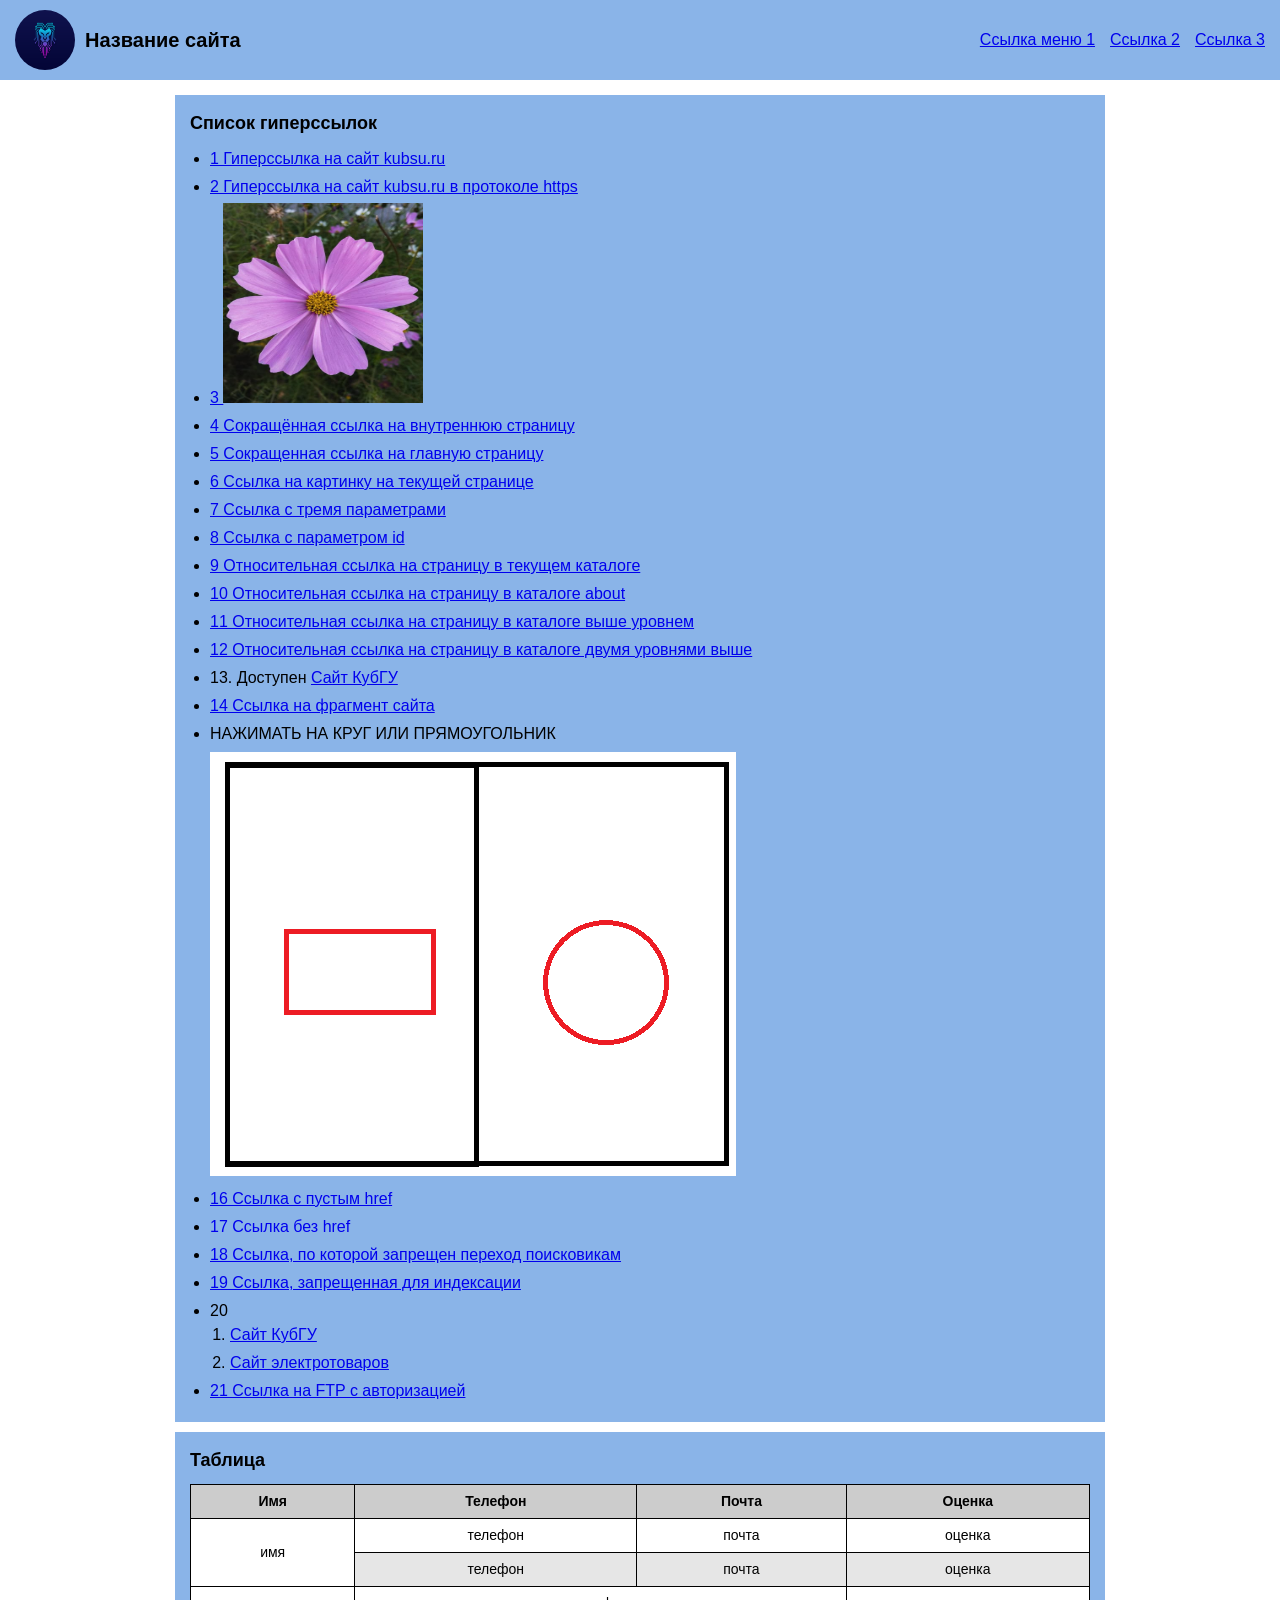
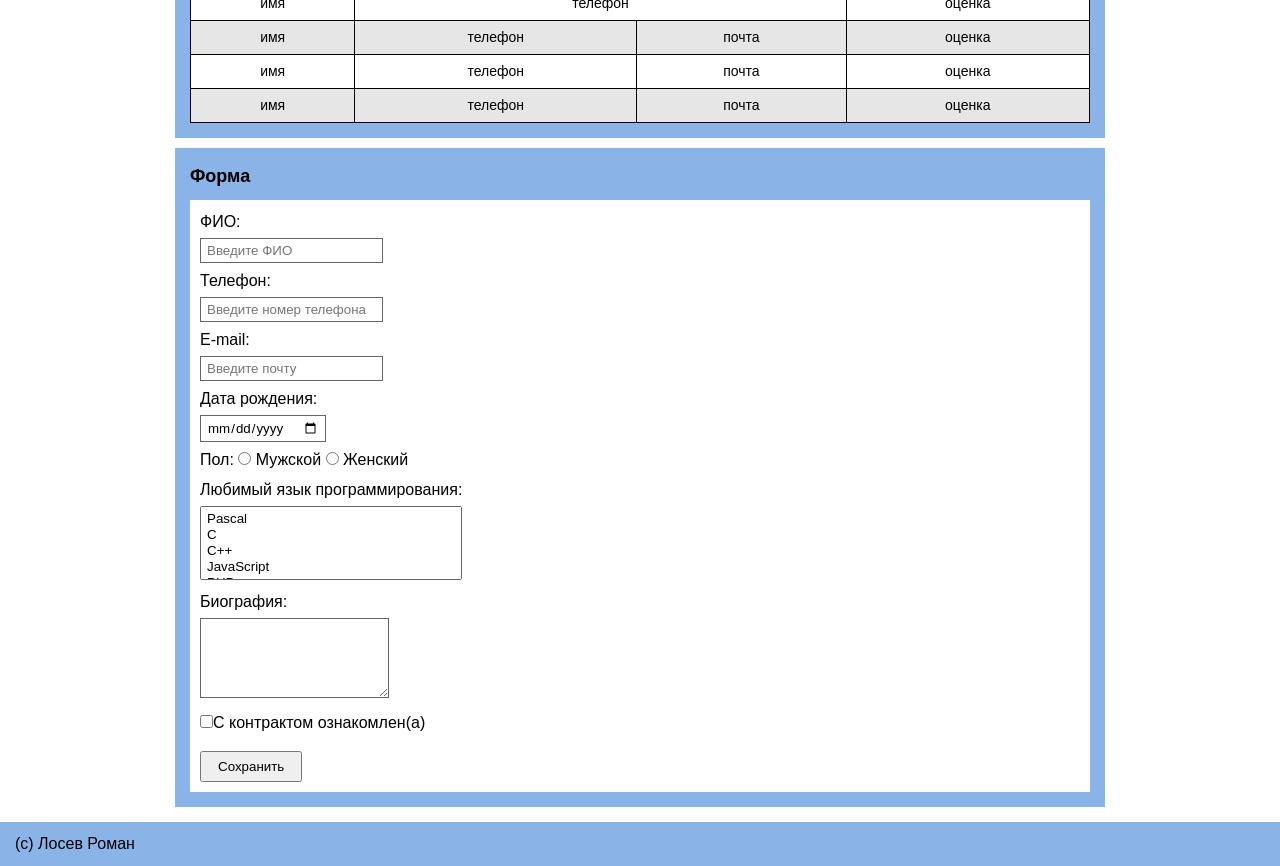
==== index.html @ 51f1a7d6 "Update index.html" ====
<!DOCTYPE html>
<html lang="ru">
<head>
  <meta charset="UTF-8">
  <meta name="viewport" content="width=device-width, initial-scale=1.0">
  <title>Задание 3</title>
  <link rel="stylesheet" href="style.css">
</head>
<body>

  <header id="main-header">
    <div class="header-inner">
      <div class="logo">
        <img src="image.png" alt="Логотип">
        <span class="site-name">Название сайта</span>
      </div>
      <nav id="main-nav">
        <ul>
          <li><a href="#links">Ссылка меню 1</a></li>
          <li><a href="#table">Ссылка 2</a></li>
          <li><a href="#form">Ссылка 3</a></li>
        </ul>
      </nav>
    </div>
  </header>

  <main id="content">

    <section id="links" class="section-block">
      <h2>Список гиперссылок</h2>
      <ul>
        <li><a href="http://kubsu.ru/">1 Гиперссылка на сайт kubsu.ru</a></li>
        <li><a href="https://www.kubsu.ru/">2 Гиперссылка на сайт kubsu.ru в протоколе https</a></li>
        <li id="whw"><a href="http://kubsu.ru">3 <img src="image.jpg" alt="цветок" width="200" height="200"></a></li>
        <li><a href="second.html">4 Сокращённая ссылка на внутреннюю страницу</a></li>
        <li><a href="index.html">5 Сокращенная ссылка на главную страницу</a></li>
        <li><a href="#whw">6 Ссылка на картинку на текущей странице</a></li>
        <li><a href="https://www.dns-shop.ru/catalog/personal/?category=17a8a01d16404e77&stock=now-today-tomorrow-later&price=15001-30000">7 Ссылка с тремя параметрами</a></li>
        <li><a href="https://vtour.kubsu.ru/map/map.html?area=00&id=modelMark">8 Ссылка с параметром id</a></li>
        <li><a href="./second.html">9 Относительная ссылка на страницу в текущем каталоге</a></li>
        <li><a href="about.html">10 Относительная ссылка на страницу в каталоге about</a></li>
        <li><a href="../index.html">11 Относительная ссылка на страницу в каталоге выше уровнем</a></li>
        <li><a href="../../index.html">12 Относительная ссылка на страницу в каталоге двумя уровнями выше</a></li>
        <li>13. Доступен <a href="https://kubsu.ru">Сайт КубГУ</a></li>
        <li><a href="https://vtour.kubsu.ru/map/map.html?area=00#id=modelMark">14 Ссылка на фрагмент сайта</a></li>
        <li>
          <p class="map-label">НАЖИМАТЬ НА КРУГ ИЛИ ПРЯМОУГОЛЬНИК</p>
          <div class="map-wrapper">
            <img src="map.png" alt="Карта" usemap="#map">
            <map name="map">
              <area shape="rect" coords="74,177,226,263" href="https://www.kubsu.ru/" alt="Прямоугольник">
              <area shape="circle" coords="397,230,60" href="./second.html" alt="Круг">
            </map>
          </div>
        </li>
        <li><a href="">16 Ссылка с пустым href</a></li>
        <li><a>17 Ссылка без href</a></li>
        <li><a href="https://kubsu.ru" rel="nofollow">18 Ссылка, по которой запрещен переход поисковикам</a></li>
        <li><a href="https://kubsu.ru" rel="noindex nofollow">19 Ссылка, запрещенная для индексации</a></li>
        <li>20
          <ol>
            <li><a href="https://www.kubsu.ru">Сайт КубГУ</a></li>
            <li><a href="https://dns-shop.ru">Сайт электротоваров</a></li>
          </ol>
        </li>
        <li><a href="ftp://login:password@server/file.pdf">21 Ссылка на FTP с авторизацией</a></li>
      </ul>
    </section>

    <section id="table" class="section-block">
      <h2>Таблица</h2>
      <table id="data-table">
        <thead>
          <tr><th>Имя</th><th>Телефон</th><th>Почта</th><th>Оценка</th></tr>
        </thead>
        <tbody>
          <tr><td rowspan="2">имя</td><td>телефон</td><td>почта</td><td>оценка</td></tr>
          <tr><td>телефон</td><td>почта</td><td>оценка</td></tr>
          <tr><td>имя</td><td colspan="2">телефон</td><td>оценка</td></tr>
          <tr><td>имя</td><td>телефон</td><td>почта</td><td>оценка</td></tr>
          <tr><td>имя</td><td>телефон</td><td>почта</td><td>оценка</td></tr>
          <tr><td>имя</td><td>телефон</td><td>почта</td><td>оценка</td></tr>
        </tbody>
      </table>
    </section>

    <section id="form" class="section-block">
      <h2>Форма</h2>
      <form action="/" method="POST">
        <label>ФИО:<br><input type="text" name="field-name" placeholder="Введите ФИО"></label><br>
        <label>Телефон:<br><input type="tel" name="field-tel" placeholder="Введите номер телефона"></label><br>
        <label>E-mail:<br><input type="email" name="field-email" placeholder="Введите почту"></label><br>
        <label>Дата рождения:<br><input type="date" name="field-date"></label><br>
        Пол:
        <label><input type="radio" name="field-gender" value="male"> Мужской</label>
        <label><input type="radio" name="field-gender" value="female"> Женский</label><br>
        <label>Любимый язык программирования:<br>
          <select name="field-proglang[]" multiple="multiple">
            <option value="pascal">Pascal</option>
            <option value="c">C</option>
            <option value="cpp">C++</option>
            <option value="javascript">JavaScript</option>
            <option value="php">PHP</option>
            <option value="python">Python</option>
            <option value="java">Java</option>
            <option value="haskel">Haskel</option>
            <option value="clojure">Clojure</option>
            <option value="prolog">Prolog</option>
            <option value="scala">Scala</option>
          </select>
        </label><br>
        <label>Биография:<br><textarea name="field-bio"></textarea></label><br>
        <label><input type="checkbox" name="field-contract" value="yes">С контрактом ознакомлен(а)</label><br>
        <input type="submit" value="Сохранить">
      </form>
    </section>

  </main>

  <footer id="main-footer">
    <p>(с) Лосев Роман</p>
  </footer>

</body>
</html>
---- style.css ----
﻿* {
  box-sizing: border-box;
  margin: 0;
  padding: 0;
}

body {
  font-family: Arial, sans-serif;
  background: #fff;
  color: #000;
  line-height: 1.5;
  min-height: 100vh;
  display: flex;
  flex-direction: column;
}

a {
  color: #0000ee;
}

a:hover {
  text-decoration: underline;
}

#main-header,
#main-footer {
  width: 100%;
  background: #8ab4e8;
  padding: 10px 15px;
}

.header-inner {
  display: flex;
  flex-direction: column;
  align-items: flex-start;
  gap: 10px;
}

.logo {
  display: flex;
  align-items: center;
  gap: 10px;
}

.logo img {
  display: block;
  width: 60px;
  height: 60px;
  border-radius: 50%;
}

.site-name {
  font-size: 20px;
  font-weight: bold;
}

#main-nav {
  width: 100%;
}

#main-nav ul {
  list-style: none;
  display: flex;
  flex-direction: column;
  gap: 4px;
}

#main-nav a {
  display: block;
  padding: 2px 0;
}

#content {
  flex: 1 0 auto;
  width: 100%;
  display: flex;
  flex-direction: column;
  gap: 10px;
  padding: 10px;
}

.section-block {
  background: #8ab4e8;
  padding: 15px;
  width: 100%;
}

.section-block h2 {
  margin-bottom: 10px;
  font-size: 18px;
}

.section-block ul,
.section-block ol {
  margin-left: 20px;
}

.section-block li {
  margin-bottom: 4px;
}

.section-block > ul > li > img {
  vertical-align: middle;
}

.map-label {
  margin-bottom: 6px;
}

.map-wrapper img {
  max-width: 100%;
  height: auto;
}

#table { order: 1; }
#links { order: 2; }
#form  { order: 3; }

#data-table {
  width: 100%;
  border-collapse: collapse;
  background: #fff;
}

#data-table th,
#data-table td {
  border: 1px solid #000;
  padding: 6px 8px;
  text-align: center;
  font-size: 14px;
}

#data-table thead th {
  background: #ccc;
}

#data-table tbody tr:nth-child(odd) {
  background: #fff;
}

#data-table tbody tr:nth-child(even) {
  background: #e6e6e6;
}

#form form {
  background: #fff;
  padding: 10px;
}

#form label {
  display: inline-block;
  margin-bottom: 6px;
}

#form input[type="text"],
#form input[type="tel"],
#form input[type="email"],
#form input[type="date"],
#form select,
#form textarea {
  width: 100%;
  max-width: 400px;
  padding: 4px 6px;
  margin-top: 4px;
  border: 1px solid #666;
  font-family: inherit;
}

#form textarea {
  min-height: 80px;
}

#form input[type="submit"] {
  margin-top: 10px;
  padding: 6px 16px;
  cursor: pointer;
}

@media screen and (min-width: 800px) {
  .header-inner {
    flex-direction: row;
    align-items: center;
    justify-content: space-between;
  }

  #main-nav {
    width: auto;
  }

  #main-nav ul {
    flex-direction: row;
    gap: 15px;
  }

  #content {
    max-width: 960px;
    margin: 0 auto;
    padding: 15px;
  }

  #links { order: 1; }
  #table { order: 2; }
  #form  { order: 3; }
}
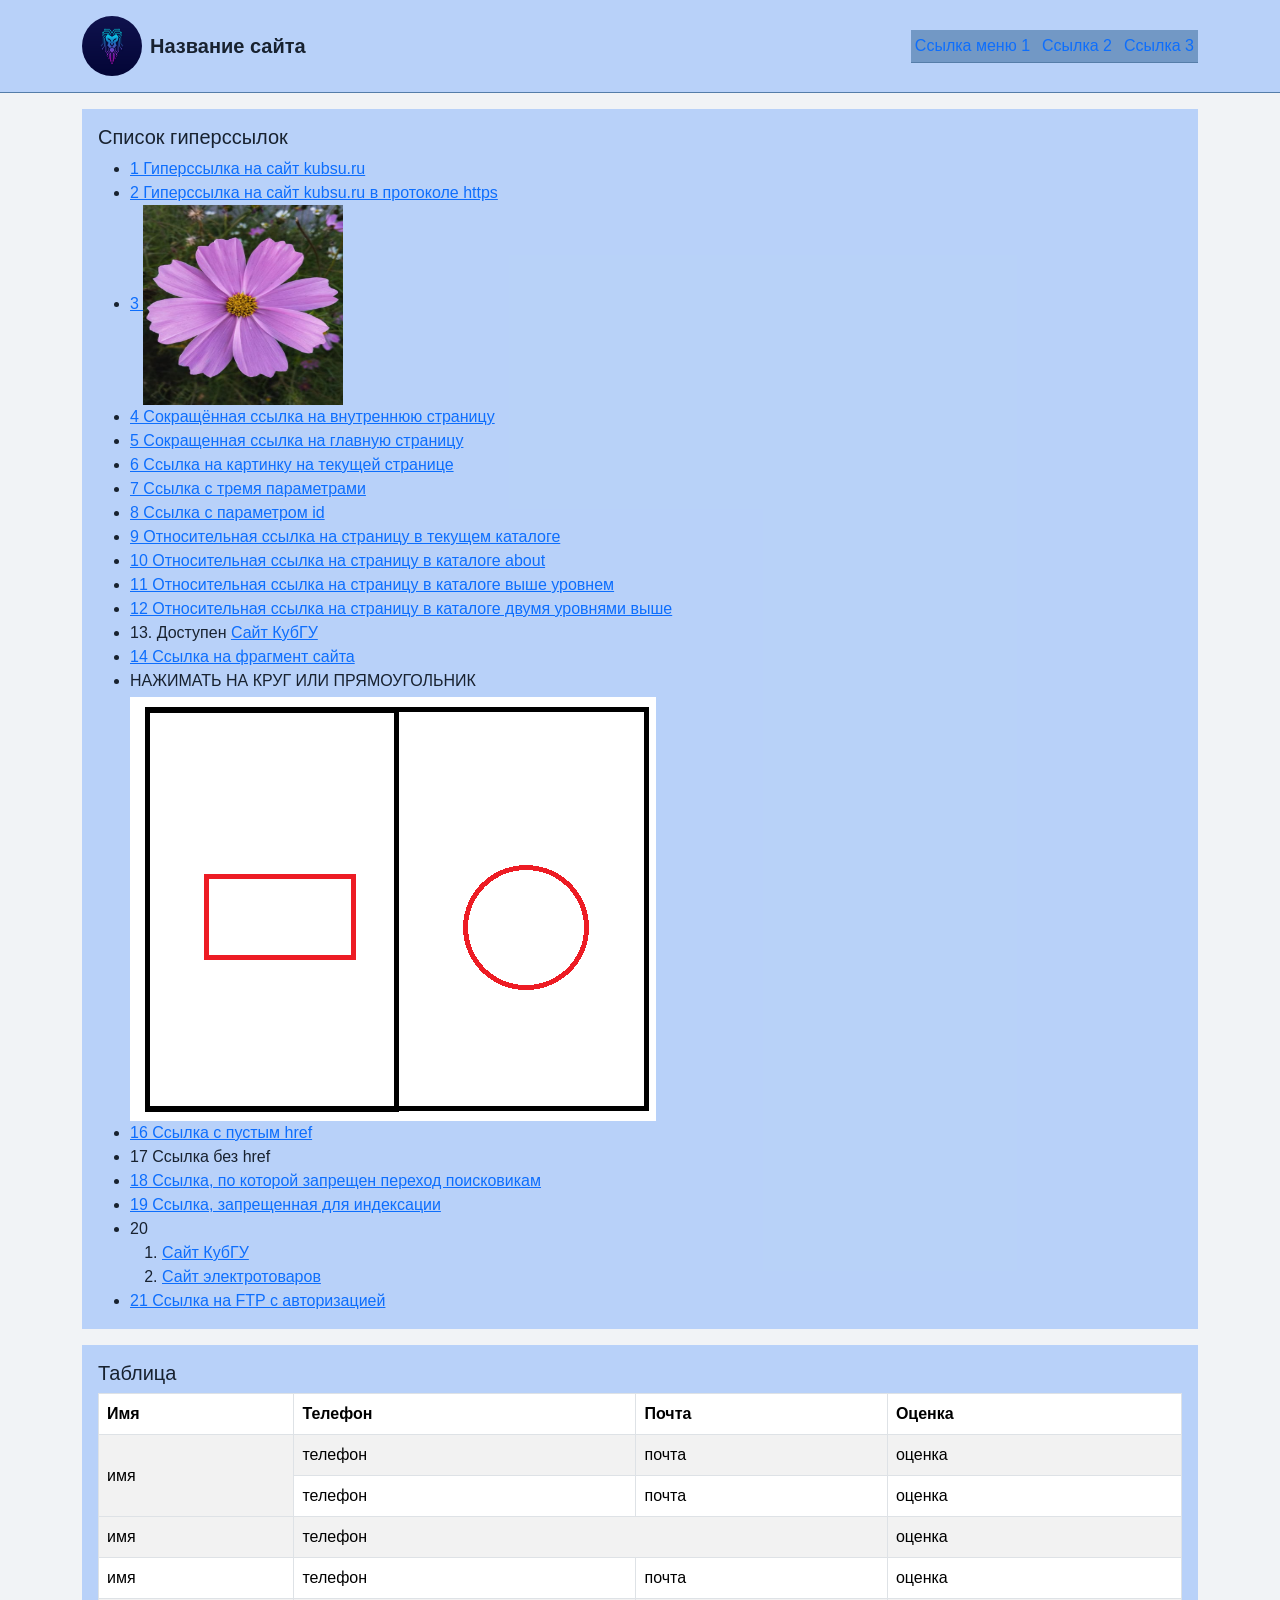
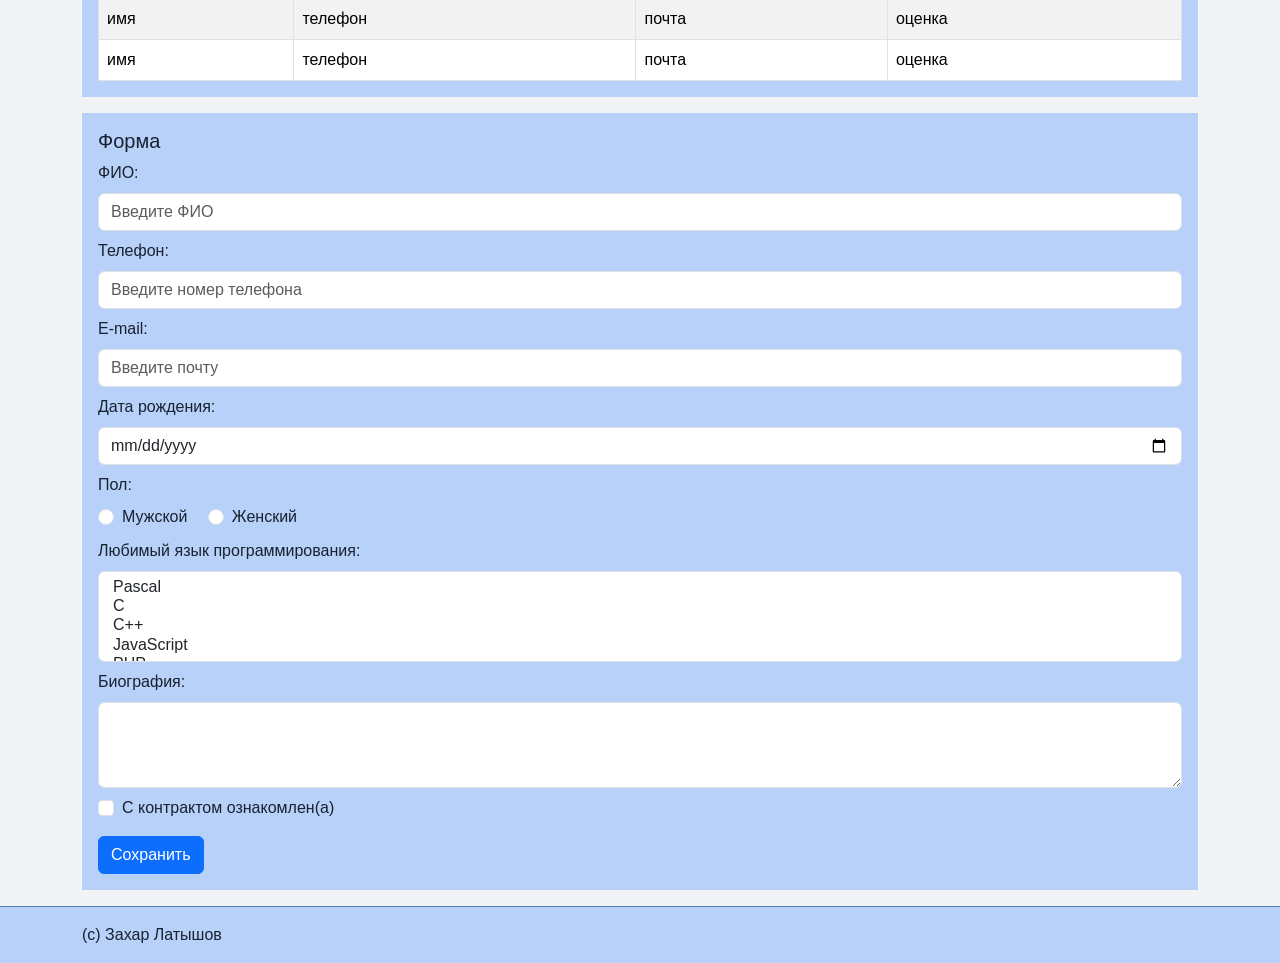
==== commit 36bb8881: "Update index.html" ====
--- a/index.html
+++ b/index.html
@@ -1,125 +1,170 @@
-<!DOCTYPE html>
+﻿<!DOCTYPE html>
 <html lang="ru">
 <head>
   <meta charset="UTF-8">
   <meta name="viewport" content="width=device-width, initial-scale=1.0">
-  <title>Задание 3</title>
+  <title>Задание 4 — Bootstrap</title>
+  <link href="https://cdn.jsdelivr.net/npm/bootstrap@5.3.3/dist/css/bootstrap.min.css" rel="stylesheet">
   <link rel="stylesheet" href="style.css">
 </head>
 <body>
 
-  <header id="main-header">
-    <div class="header-inner">
-      <div class="logo">
-        <img src="image.png" alt="Логотип">
-        <span class="site-name">Название сайта</span>
+  <header class="bg-primary bg-opacity-25 py-3 mb-3">
+    <div class="container">
+      <div class="d-flex flex-column flex-md-row align-items-md-center justify-content-md-between gap-2">
+        <div class="d-flex align-items-center gap-2">
+          <img src="image.png" alt="Логотип" class="rounded-circle" width="60" height="60">
+          <span class="fs-5 fw-bold">Название сайта</span>
+        </div>
+        <nav>
+          <ul class="nav flex-column flex-md-row gap-1">
+            <li class="nav-item"><a class="nav-link p-1" href="#links">Ссылка меню 1</a></li>
+            <li class="nav-item"><a class="nav-link p-1" href="#table">Ссылка 2</a></li>
+            <li class="nav-item"><a class="nav-link p-1" href="#form">Ссылка 3</a></li>
+          </ul>
+        </nav>
       </div>
-      <nav id="main-nav">
-        <ul>
-          <li><a href="#links">Ссылка меню 1</a></li>
-          <li><a href="#table">Ссылка 2</a></li>
-          <li><a href="#form">Ссылка 3</a></li>
-        </ul>
-      </nav>
     </div>
   </header>
 
-  <main id="content">
+  <main class="container">
+    <div class="row g-3">
 
-    <section id="links" class="section-block">
-      <h2>Список гиперссылок</h2>
-      <ul>
-        <li><a href="http://kubsu.ru/">1 Гиперссылка на сайт kubsu.ru</a></li>
-        <li><a href="https://www.kubsu.ru/">2 Гиперссылка на сайт kubsu.ru в протоколе https</a></li>
-        <li id="whw"><a href="http://kubsu.ru">3 <img src="image.jpg" alt="цветок" width="200" height="200"></a></li>
-        <li><a href="second.html">4 Сокращённая ссылка на внутреннюю страницу</a></li>
-        <li><a href="index.html">5 Сокращенная ссылка на главную страницу</a></li>
-        <li><a href="#whw">6 Ссылка на картинку на текущей странице</a></li>
-        <li><a href="https://www.dns-shop.ru/catalog/personal/?category=17a8a01d16404e77&stock=now-today-tomorrow-later&price=15001-30000">7 Ссылка с тремя параметрами</a></li>
-        <li><a href="https://vtour.kubsu.ru/map/map.html?area=00&id=modelMark">8 Ссылка с параметром id</a></li>
-        <li><a href="./second.html">9 Относительная ссылка на страницу в текущем каталоге</a></li>
-        <li><a href="about.html">10 Относительная ссылка на страницу в каталоге about</a></li>
-        <li><a href="../index.html">11 Относительная ссылка на страницу в каталоге выше уровнем</a></li>
-        <li><a href="../../index.html">12 Относительная ссылка на страницу в каталоге двумя уровнями выше</a></li>
-        <li>13. Доступен <a href="https://kubsu.ru">Сайт КубГУ</a></li>
-        <li><a href="https://vtour.kubsu.ru/map/map.html?area=00#id=modelMark">14 Ссылка на фрагмент сайта</a></li>
-        <li>
-          <p class="map-label">НАЖИМАТЬ НА КРУГ ИЛИ ПРЯМОУГОЛЬНИК</p>
-          <div class="map-wrapper">
-            <img src="map.png" alt="Карта" usemap="#map">
-            <map name="map">
-              <area shape="rect" coords="74,177,226,263" href="https://www.kubsu.ru/" alt="Прямоугольник">
-              <area shape="circle" coords="397,230,60" href="./second.html" alt="Круг">
-            </map>
+      <div class="col-12 order-2 order-md-1">
+        <section id="links" class="bg-primary bg-opacity-25 p-3">
+          <h2 class="fs-5 mb-2">Список гиперссылок</h2>
+          <ul class="mb-0">
+            <li><a href="http://kubsu.ru/">1 Гиперссылка на сайт kubsu.ru</a></li>
+            <li><a href="https://www.kubsu.ru/">2 Гиперссылка на сайт kubsu.ru в протоколе https</a></li>
+            <li id="whw"><a href="http://kubsu.ru">3 <img src="image.jpg" alt="цветок" width="200" height="200"></a></li>
+            <li><a href="second.html">4 Сокращённая ссылка на внутреннюю страницу</a></li>
+            <li><a href="index.html">5 Сокращенная ссылка на главную страницу</a></li>
+            <li><a href="#whw">6 Ссылка на картинку на текущей странице</a></li>
+            <li><a href="https://www.dns-shop.ru/catalog/personal/?category=17a8a01d16404e77&stock=now-today-tomorrow-later&price=15001-30000">7 Ссылка с тремя параметрами</a></li>
+            <li><a href="https://vtour.kubsu.ru/map/map.html?area=00&id=modelMark">8 Ссылка с параметром id</a></li>
+            <li><a href="./second.html">9 Относительная ссылка на страницу в текущем каталоге</a></li>
+            <li><a href="about.html">10 Относительная ссылка на страницу в каталоге about</a></li>
+            <li><a href="../index.html">11 Относительная ссылка на страницу в каталоге выше уровнем</a></li>
+            <li><a href="../../index.html">12 Относительная ссылка на страницу в каталоге двумя уровнями выше</a></li>
+            <li>13. Доступен <a href="https://kubsu.ru">Сайт КубГУ</a></li>
+            <li><a href="https://vtour.kubsu.ru/map/map.html?area=00#id=modelMark">14 Ссылка на фрагмент сайта</a></li>
+            <li>
+              <p class="mb-1">НАЖИМАТЬ НА КРУГ ИЛИ ПРЯМОУГОЛЬНИК</p>
+              <img src="map.png" alt="Карта" usemap="#map" class="img-fluid">
+              <map name="map">
+                <area shape="rect" coords="74,177,226,263" href="https://www.kubsu.ru/" alt="Прямоугольник">
+                <area shape="circle" coords="397,230,60" href="./second.html" alt="Круг">
+              </map>
+            </li>
+            <li><a href="">16 Ссылка с пустым href</a></li>
+            <li><a>17 Ссылка без href</a></li>
+            <li><a href="https://kubsu.ru" rel="nofollow">18 Ссылка, по которой запрещен переход поисковикам</a></li>
+            <li><a href="https://kubsu.ru" rel="noindex nofollow">19 Ссылка, запрещенная для индексации</a></li>
+            <li>20
+              <ol>
+                <li><a href="https://www.kubsu.ru">Сайт КубГУ</a></li>
+                <li><a href="https://dns-shop.ru">Сайт электротоваров</a></li>
+              </ol>
+            </li>
+            <li><a href="ftp://login:password@server/file.pdf">21 Ссылка на FTP с авторизацией</a></li>
+          </ul>
+        </section>
+      </div>
+
+      <div class="col-12 order-1 order-md-2">
+        <section id="table" class="bg-primary bg-opacity-25 p-3">
+          <h2 class="fs-5 mb-2">Таблица</h2>
+          <div class="table-responsive">
+            <table class="table table-bordered table-striped mb-0">
+              <thead>
+                <tr><th>Имя</th><th>Телефон</th><th>Почта</th><th>Оценка</th></tr>
+              </thead>
+              <tbody>
+                <tr><td rowspan="2">имя</td><td>телефон</td><td>почта</td><td>оценка</td></tr>
+                <tr><td>телефон</td><td>почта</td><td>оценка</td></tr>
+                <tr><td>имя</td><td colspan="2">телефон</td><td>оценка</td></tr>
+                <tr><td>имя</td><td>телефон</td><td>почта</td><td>оценка</td></tr>
+                <tr><td>имя</td><td>телефон</td><td>почта</td><td>оценка</td></tr>
+                <tr><td>имя</td><td>телефон</td><td>почта</td><td>оценка</td></tr>
+              </tbody>
+            </table>
           </div>
-        </li>
-        <li><a href="">16 Ссылка с пустым href</a></li>
-        <li><a>17 Ссылка без href</a></li>
-        <li><a href="https://kubsu.ru" rel="nofollow">18 Ссылка, по которой запрещен переход поисковикам</a></li>
-        <li><a href="https://kubsu.ru" rel="noindex nofollow">19 Ссылка, запрещенная для индексации</a></li>
-        <li>20
-          <ol>
-            <li><a href="https://www.kubsu.ru">Сайт КубГУ</a></li>
-            <li><a href="https://dns-shop.ru">Сайт электротоваров</a></li>
-          </ol>
-        </li>
-        <li><a href="ftp://login:password@server/file.pdf">21 Ссылка на FTP с авторизацией</a></li>
-      </ul>
-    </section>
+        </section>
+      </div>
 
-    <section id="table" class="section-block">
-      <h2>Таблица</h2>
-      <table id="data-table">
-        <thead>
-          <tr><th>Имя</th><th>Телефон</th><th>Почта</th><th>Оценка</th></tr>
-        </thead>
-        <tbody>
-          <tr><td rowspan="2">имя</td><td>телефон</td><td>почта</td><td>оценка</td></tr>
-          <tr><td>телефон</td><td>почта</td><td>оценка</td></tr>
-          <tr><td>имя</td><td colspan="2">телефон</td><td>оценка</td></tr>
-          <tr><td>имя</td><td>телефон</td><td>почта</td><td>оценка</td></tr>
-          <tr><td>имя</td><td>телефон</td><td>почта</td><td>оценка</td></tr>
-          <tr><td>имя</td><td>телефон</td><td>почта</td><td>оценка</td></tr>
-        </tbody>
-      </table>
-    </section>
+      <div class="col-12 order-3">
+        <section id="form" class="bg-primary bg-opacity-25 p-3">
+          <h2 class="fs-5 mb-2">Форма</h2>
+          <form action="/" method="POST">
+            <div class="mb-2">
+              <label class="form-label">ФИО:</label>
+              <input type="text" name="field-name" class="form-control" placeholder="Введите ФИО">
+            </div>
+            <div class="mb-2">
+              <label class="form-label">Телефон:</label>
+              <input type="tel" name="field-tel" class="form-control" placeholder="Введите номер телефона">
+            </div>
+            <div class="mb-2">
+              <label class="form-label">E-mail:</label>
+              <input type="email" name="field-email" class="form-control" placeholder="Введите почту">
+            </div>
+            <div class="mb-2">
+              <label class="form-label">Дата рождения:</label>
+              <input type="date" name="field-date" class="form-control">
+            </div>
+            <div class="mb-2">
+              <span class="form-label d-block">Пол:</span>
+              <div class="form-check form-check-inline">
+                <input class="form-check-input" type="radio" name="field-gender" value="male" id="gender-male">
+                <label class="form-check-label" for="gender-male">Мужской</label>
+              </div>
+              <div class="form-check form-check-inline">
+                <input class="form-check-input" type="radio" name="field-gender" value="female" id="gender-female">
+                <label class="form-check-label" for="gender-female">Женский</label>
+              </div>
+            </div>
+            <div class="mb-2">
+              <label class="form-label">Любимый язык программирования:</label>
+              <select name="field-proglang[]" multiple class="form-select">
+                <option value="pascal">Pascal</option>
+                <option value="c">C</option>
+                <option value="cpp">C++</option>
+                <option value="javascript">JavaScript</option>
+                <option value="php">PHP</option>
+                <option value="python">Python</option>
+                <option value="java">Java</option>
+                <option value="haskel">Haskel</option>
+                <option value="clojure">Clojure</option>
+                <option value="prolog">Prolog</option>
+                <option value="scala">Scala</option>
+              </select>
+            </div>
+            <div class="mb-2">
+              <label class="form-label">Биография:</label>
+              <textarea name="field-bio" class="form-control" rows="3"></textarea>
+            </div>
+            <div class="form-check mb-3">
+              <input class="form-check-input" type="checkbox" name="field-contract" value="yes" id="contract">
+              <label class="form-check-label" for="contract">С контрактом ознакомлен(а)</label>
+            </div>
+            <button type="submit" class="btn btn-primary">Сохранить</button>
+          </form>
+        </section>
+      </div>
 
-    <section id="form" class="section-block">
-      <h2>Форма</h2>
-      <form action="/" method="POST">
-        <label>ФИО:<br><input type="text" name="field-name" placeholder="Введите ФИО"></label><br>
-        <label>Телефон:<br><input type="tel" name="field-tel" placeholder="Введите номер телефона"></label><br>
-        <label>E-mail:<br><input type="email" name="field-email" placeholder="Введите почту"></label><br>
-        <label>Дата рождения:<br><input type="date" name="field-date"></label><br>
-        Пол:
-        <label><input type="radio" name="field-gender" value="male"> Мужской</label>
-        <label><input type="radio" name="field-gender" value="female"> Женский</label><br>
-        <label>Любимый язык программирования:<br>
-          <select name="field-proglang[]" multiple="multiple">
-            <option value="pascal">Pascal</option>
-            <option value="c">C</option>
-            <option value="cpp">C++</option>
-            <option value="javascript">JavaScript</option>
-            <option value="php">PHP</option>
-            <option value="python">Python</option>
-            <option value="java">Java</option>
-            <option value="haskel">Haskel</option>
-            <option value="clojure">Clojure</option>
-            <option value="prolog">Prolog</option>
-            <option value="scala">Scala</option>
-          </select>
-        </label><br>
-        <label>Биография:<br><textarea name="field-bio"></textarea></label><br>
-        <label><input type="checkbox" name="field-contract" value="yes">С контрактом ознакомлен(а)</label><br>
-        <input type="submit" value="Сохранить">
-      </form>
-    </section>
-
+    </div>
   </main>
 
-  <footer id="main-footer">
-    <p>(с) Лосев Роман</p>
+  <footer class="bg-primary bg-opacity-25 py-3 mt-3">
+    <div class="container">
+      <p class="mb-0">(с) Захар Латышов</p>
+    </div>
   </footer>
+
+  <script src="https://cdn.jsdelivr.net/npm/bootstrap@5.3.3/dist/js/bootstrap.bundle.min.js"></script>
+</body>
+</html>
+
 
 </body>
 </html>
--- a/style.css
+++ b/style.css
@@ -1,204 +1,127 @@
 ﻿* {
-  box-sizing: border-box;
-  margin: 0;
-  padding: 0;
+    box-sizing: border-box;
+}
+
+html {
+    scroll-behavior: smooth;
 }
 
 body {
-  font-family: Arial, sans-serif;
-  background: #fff;
-  color: #000;
-  line-height: 1.5;
-  min-height: 100vh;
-  display: flex;
-  flex-direction: column;
+    margin: 0;
+    font-family: Arial, Helvetica, sans-serif;
+    background-color: #f1f3f6;
+    color: #182230;
 }
 
-a {
-  color: #0000ee;
+
+/* HEADER */
+
+header {
+    background-color: #7298c5;
+    border-bottom: 1px solid #557da9;
 }
 
-a:hover {
-  text-decoration: underline;
+
+/* ЛОГОТИП */
+
+.logo {
+    width: 55px;
+    height: 55px;
+    border: 1px solid #333;
+    border-radius: 50%;
+    background-color: white;
+    display: flex;
+    align-items: center;
+    justify-content: center;
+    overflow: hidden;
 }
 
-#main-header,
-#main-footer {
-  width: 100%;
-  background: #8ab4e8;
-  padding: 10px 15px;
+    .logo img {
+        width: 45px;
+        height: 45px;
+        object-fit: contain;
+    }
+
+
+/* МЕНЮ */
+
+nav {
+    background-color: #7298c5;
+    border-bottom: 1px solid #557da9;
 }
 
-.header-inner {
-  display: flex;
-  flex-direction: column;
-  align-items: flex-start;
-  gap: 10px;
+    nav a {
+        color: #182230;
+        text-decoration: none;
+        font-weight: bold;
+    }
+
+        nav a:hover {
+            text-decoration: underline;
+        }
+
+
+/* КАРТОЧКИ */
+
+.card-section {
+    width: 100%;
+    background-color: #7298c5;
+    border: 1px solid #557da9;
+    border-radius: 4px;
 }
 
-.logo {
-  display: flex;
-  align-items: center;
-  gap: 10px;
+
+    /* ССЫЛКИ */
+
+    .card-section ul {
+        padding-left: 20px;
+    }
+
+    .card-section li a {
+        color: blue;
+    }
+
+
+/* КАРТА */
+
+.map-image {
+    width: 120px;
+    height: 80px;
+    object-fit: contain;
 }
 
-.logo img {
-  display: block;
-  width: 60px;
-  height: 60px;
-  border-radius: 50%;
+
+/* ТАБЛИЦА */
+
+.table {
+    background-color: white;
 }
 
-.site-name {
-  font-size: 20px;
-  font-weight: bold;
+    .table th,
+    .table td {
+        vertical-align: middle;
+    }
+
+
+/* ПОДВАЛ */
+
+footer {
+    background-color: #7298c5;
+    border-top: 1px solid #557da9;
 }
 
-#main-nav {
-  width: 100%;
+
+/* БОЛЬШОЙ ЭКРАН */
+
+@media (min-width: 768px) {
+
+    .logo {
+        width: 60px;
+        height: 60px;
+    }
+
+        .logo img {
+            width: 50px;
+            height: 50px;
+        }
 }
-
-#main-nav ul {
-  list-style: none;
-  display: flex;
-  flex-direction: column;
-  gap: 4px;
-}
-
-#main-nav a {
-  display: block;
-  padding: 2px 0;
-}
-
-#content {
-  flex: 1 0 auto;
-  width: 100%;
-  display: flex;
-  flex-direction: column;
-  gap: 10px;
-  padding: 10px;
-}
-
-.section-block {
-  background: #8ab4e8;
-  padding: 15px;
-  width: 100%;
-}
-
-.section-block h2 {
-  margin-bottom: 10px;
-  font-size: 18px;
-}
-
-.section-block ul,
-.section-block ol {
-  margin-left: 20px;
-}
-
-.section-block li {
-  margin-bottom: 4px;
-}
-
-.section-block > ul > li > img {
-  vertical-align: middle;
-}
-
-.map-label {
-  margin-bottom: 6px;
-}
-
-.map-wrapper img {
-  max-width: 100%;
-  height: auto;
-}
-
-#table { order: 1; }
-#links { order: 2; }
-#form  { order: 3; }
-
-#data-table {
-  width: 100%;
-  border-collapse: collapse;
-  background: #fff;
-}
-
-#data-table th,
-#data-table td {
-  border: 1px solid #000;
-  padding: 6px 8px;
-  text-align: center;
-  font-size: 14px;
-}
-
-#data-table thead th {
-  background: #ccc;
-}
-
-#data-table tbody tr:nth-child(odd) {
-  background: #fff;
-}
-
-#data-table tbody tr:nth-child(even) {
-  background: #e6e6e6;
-}
-
-#form form {
-  background: #fff;
-  padding: 10px;
-}
-
-#form label {
-  display: inline-block;
-  margin-bottom: 6px;
-}
-
-#form input[type="text"],
-#form input[type="tel"],
-#form input[type="email"],
-#form input[type="date"],
-#form select,
-#form textarea {
-  width: 100%;
-  max-width: 400px;
-  padding: 4px 6px;
-  margin-top: 4px;
-  border: 1px solid #666;
-  font-family: inherit;
-}
-
-#form textarea {
-  min-height: 80px;
-}
-
-#form input[type="submit"] {
-  margin-top: 10px;
-  padding: 6px 16px;
-  cursor: pointer;
-}
-
-@media screen and (min-width: 800px) {
-  .header-inner {
-    flex-direction: row;
-    align-items: center;
-    justify-content: space-between;
-  }
-
-  #main-nav {
-    width: auto;
-  }
-
-  #main-nav ul {
-    flex-direction: row;
-    gap: 15px;
-  }
-
-  #content {
-    max-width: 960px;
-    margin: 0 auto;
-    padding: 15px;
-  }
-
-  #links { order: 1; }
-  #table { order: 2; }
-  #form  { order: 3; }
-}
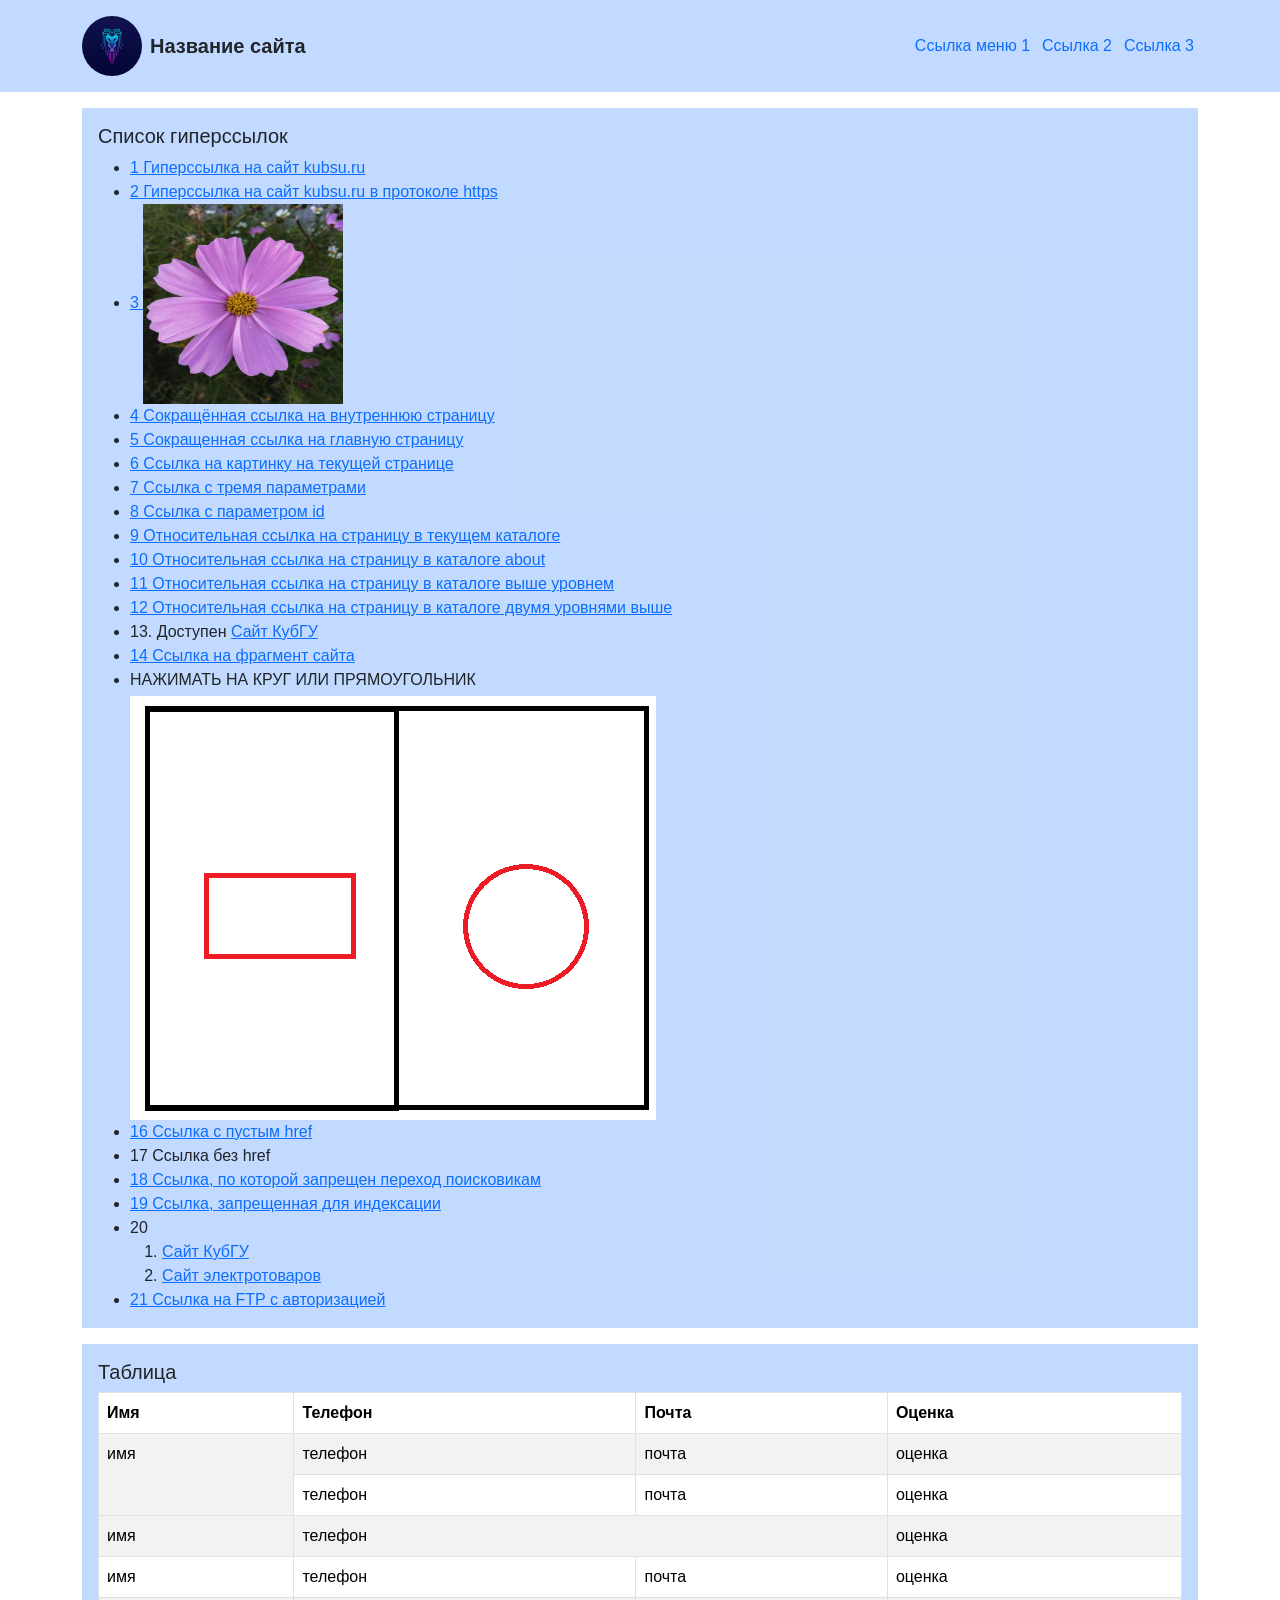
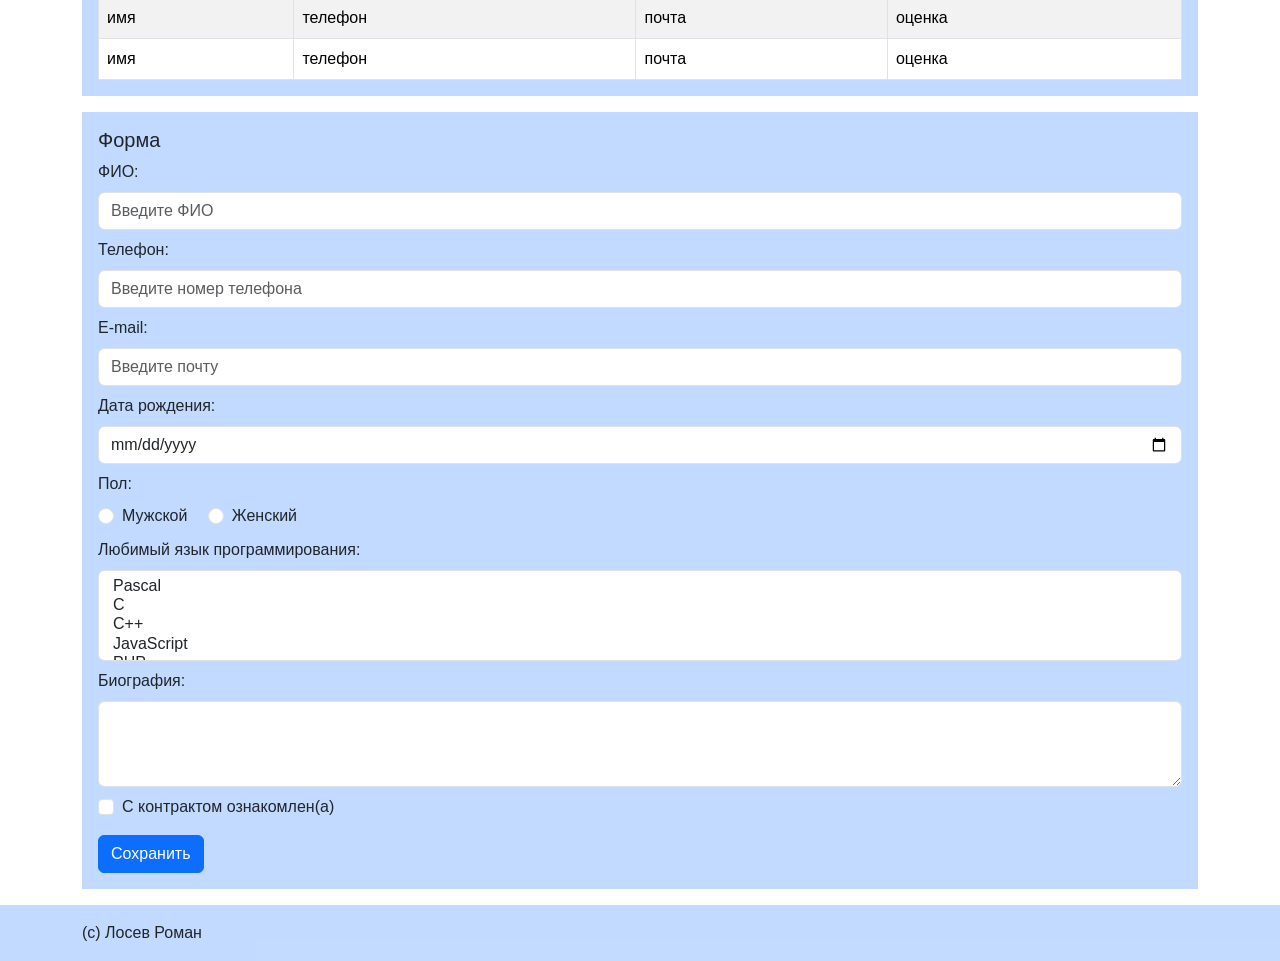
==== commit 504db931: "Update index.html" ====
--- a/index.html
+++ b/index.html
@@ -157,7 +157,7 @@
 
   <footer class="bg-primary bg-opacity-25 py-3 mt-3">
     <div class="container">
-      <p class="mb-0">(с) Захар Латышов</p>
+      <p class="mb-0">(с) Лосев Роман</p>
     </div>
   </footer>
 
--- a/style.css
+++ b/style.css
@@ -1,127 +1,4 @@
-﻿* {
-    box-sizing: border-box;
+﻿body {
+  font-family: Arial, sans-serif;
+  line-height: 1.5;
 }
-
-html {
-    scroll-behavior: smooth;
-}
-
-body {
-    margin: 0;
-    font-family: Arial, Helvetica, sans-serif;
-    background-color: #f1f3f6;
-    color: #182230;
-}
-
-
-/* HEADER */
-
-header {
-    background-color: #7298c5;
-    border-bottom: 1px solid #557da9;
-}
-
-
-/* ЛОГОТИП */
-
-.logo {
-    width: 55px;
-    height: 55px;
-    border: 1px solid #333;
-    border-radius: 50%;
-    background-color: white;
-    display: flex;
-    align-items: center;
-    justify-content: center;
-    overflow: hidden;
-}
-
-    .logo img {
-        width: 45px;
-        height: 45px;
-        object-fit: contain;
-    }
-
-
-/* МЕНЮ */
-
-nav {
-    background-color: #7298c5;
-    border-bottom: 1px solid #557da9;
-}
-
-    nav a {
-        color: #182230;
-        text-decoration: none;
-        font-weight: bold;
-    }
-
-        nav a:hover {
-            text-decoration: underline;
-        }
-
-
-/* КАРТОЧКИ */
-
-.card-section {
-    width: 100%;
-    background-color: #7298c5;
-    border: 1px solid #557da9;
-    border-radius: 4px;
-}
-
-
-    /* ССЫЛКИ */
-
-    .card-section ul {
-        padding-left: 20px;
-    }
-
-    .card-section li a {
-        color: blue;
-    }
-
-
-/* КАРТА */
-
-.map-image {
-    width: 120px;
-    height: 80px;
-    object-fit: contain;
-}
-
-
-/* ТАБЛИЦА */
-
-.table {
-    background-color: white;
-}
-
-    .table th,
-    .table td {
-        vertical-align: middle;
-    }
-
-
-/* ПОДВАЛ */
-
-footer {
-    background-color: #7298c5;
-    border-top: 1px solid #557da9;
-}
-
-
-/* БОЛЬШОЙ ЭКРАН */
-
-@media (min-width: 768px) {
-
-    .logo {
-        width: 60px;
-        height: 60px;
-    }
-
-        .logo img {
-            width: 50px;
-            height: 50px;
-        }
-}
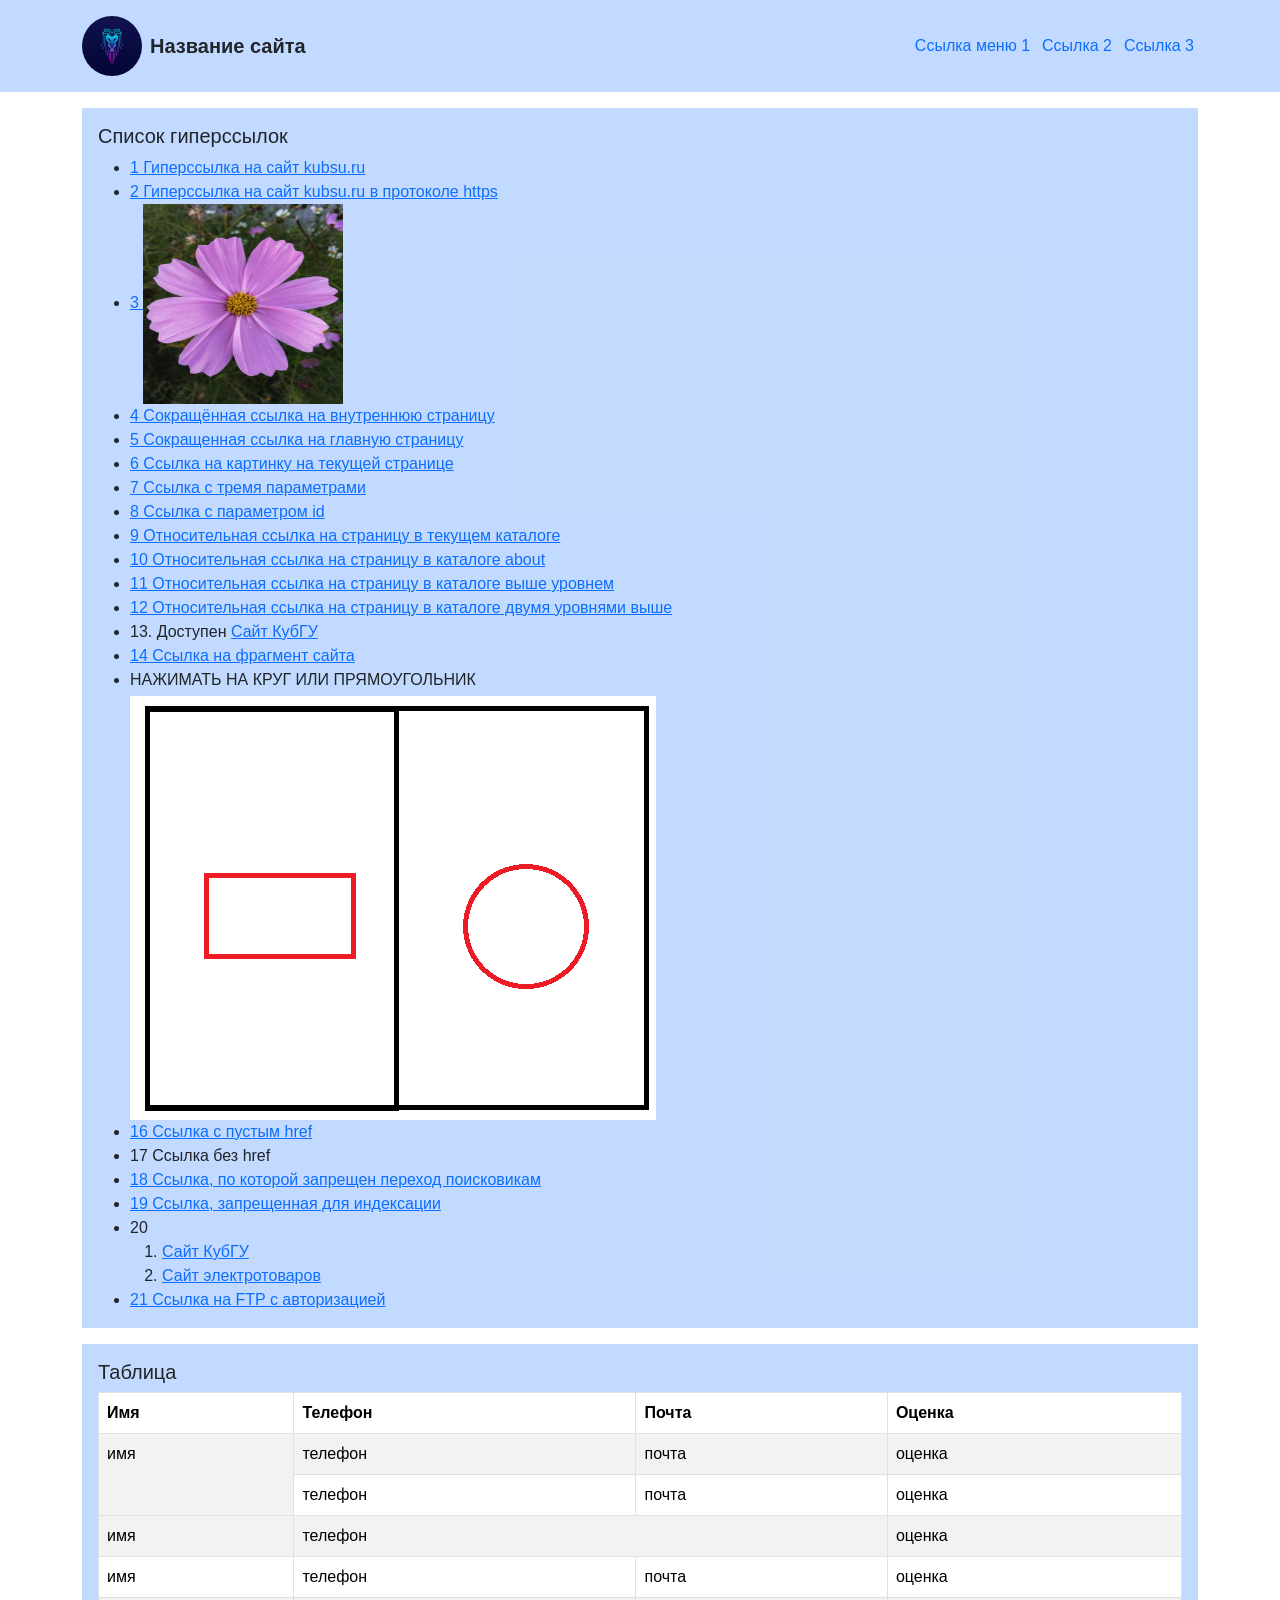
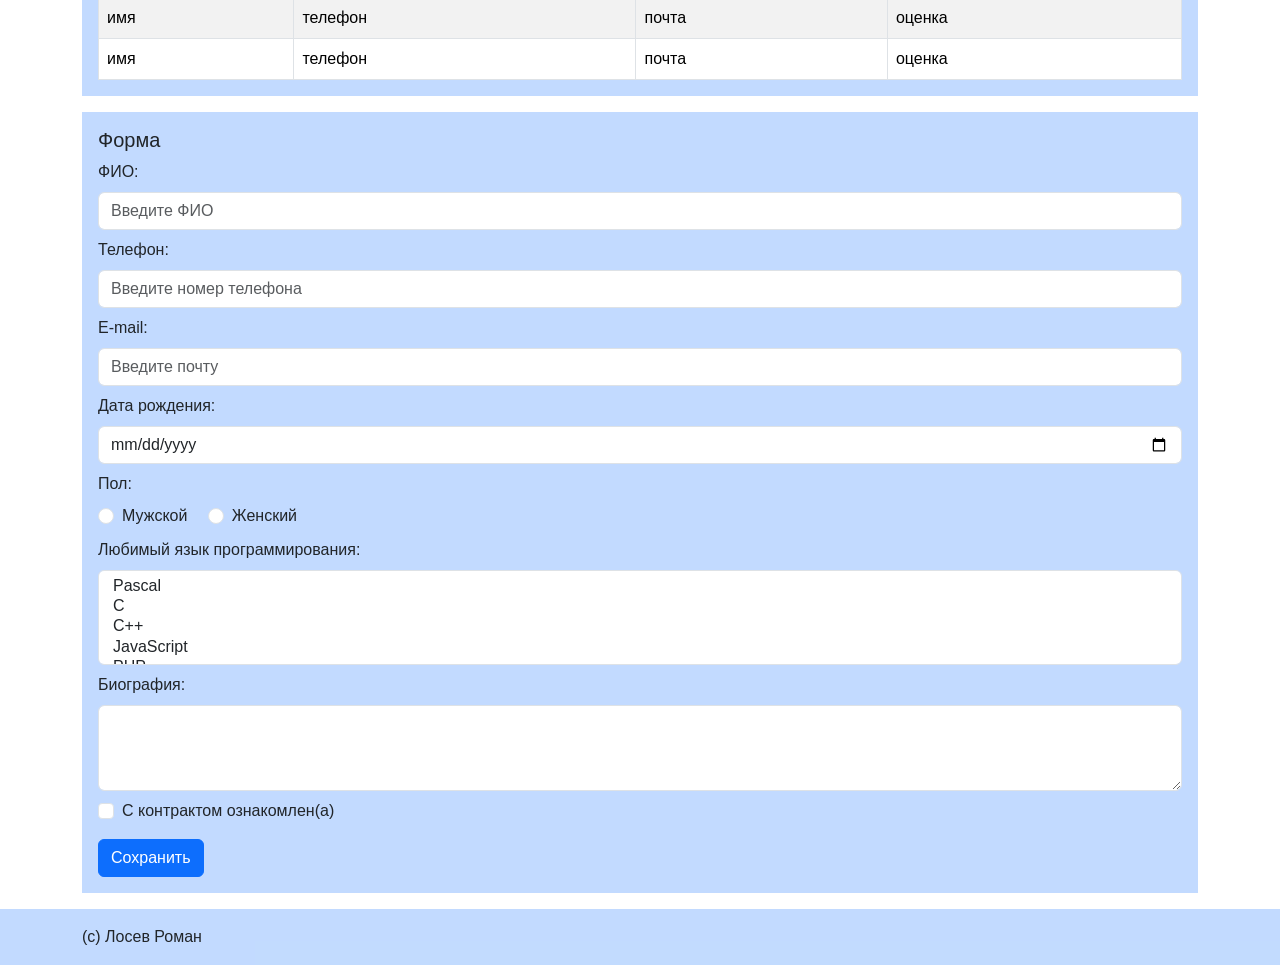
==== commit 199499f3: "Update index.html" ====
--- a/index.html
+++ b/index.html
@@ -9,7 +9,7 @@
 </head>
 <body>
 
-  <header class="bg-primary bg-opacity-25 py-3 mb-3">
+  <header class="w-100 bg-primary bg-opacity-25 py-3 mb-3">
     <div class="container">
       <div class="d-flex flex-column flex-md-row align-items-md-center justify-content-md-between gap-2">
         <div class="d-flex align-items-center gap-2">
@@ -155,7 +155,7 @@
     </div>
   </main>
 
-  <footer class="bg-primary bg-opacity-25 py-3 mt-3">
+  <footer class="w-100 bg-primary bg-opacity-25 py-3 mt-3">
     <div class="container">
       <p class="mb-0">(с) Лосев Роман</p>
     </div>
--- a/style.css
+++ b/style.css
@@ -1,4 +1,15 @@
-﻿body {
+body {
   font-family: Arial, sans-serif;
   line-height: 1.5;
+  margin: 0;
+  padding: 0;
+  color: #212529;
+  background-color: #ffffff;
+  box-sizing: border-box;
 }
+
+*,
+*::before,
+*::after {
+  box-sizing: inherit;
+}
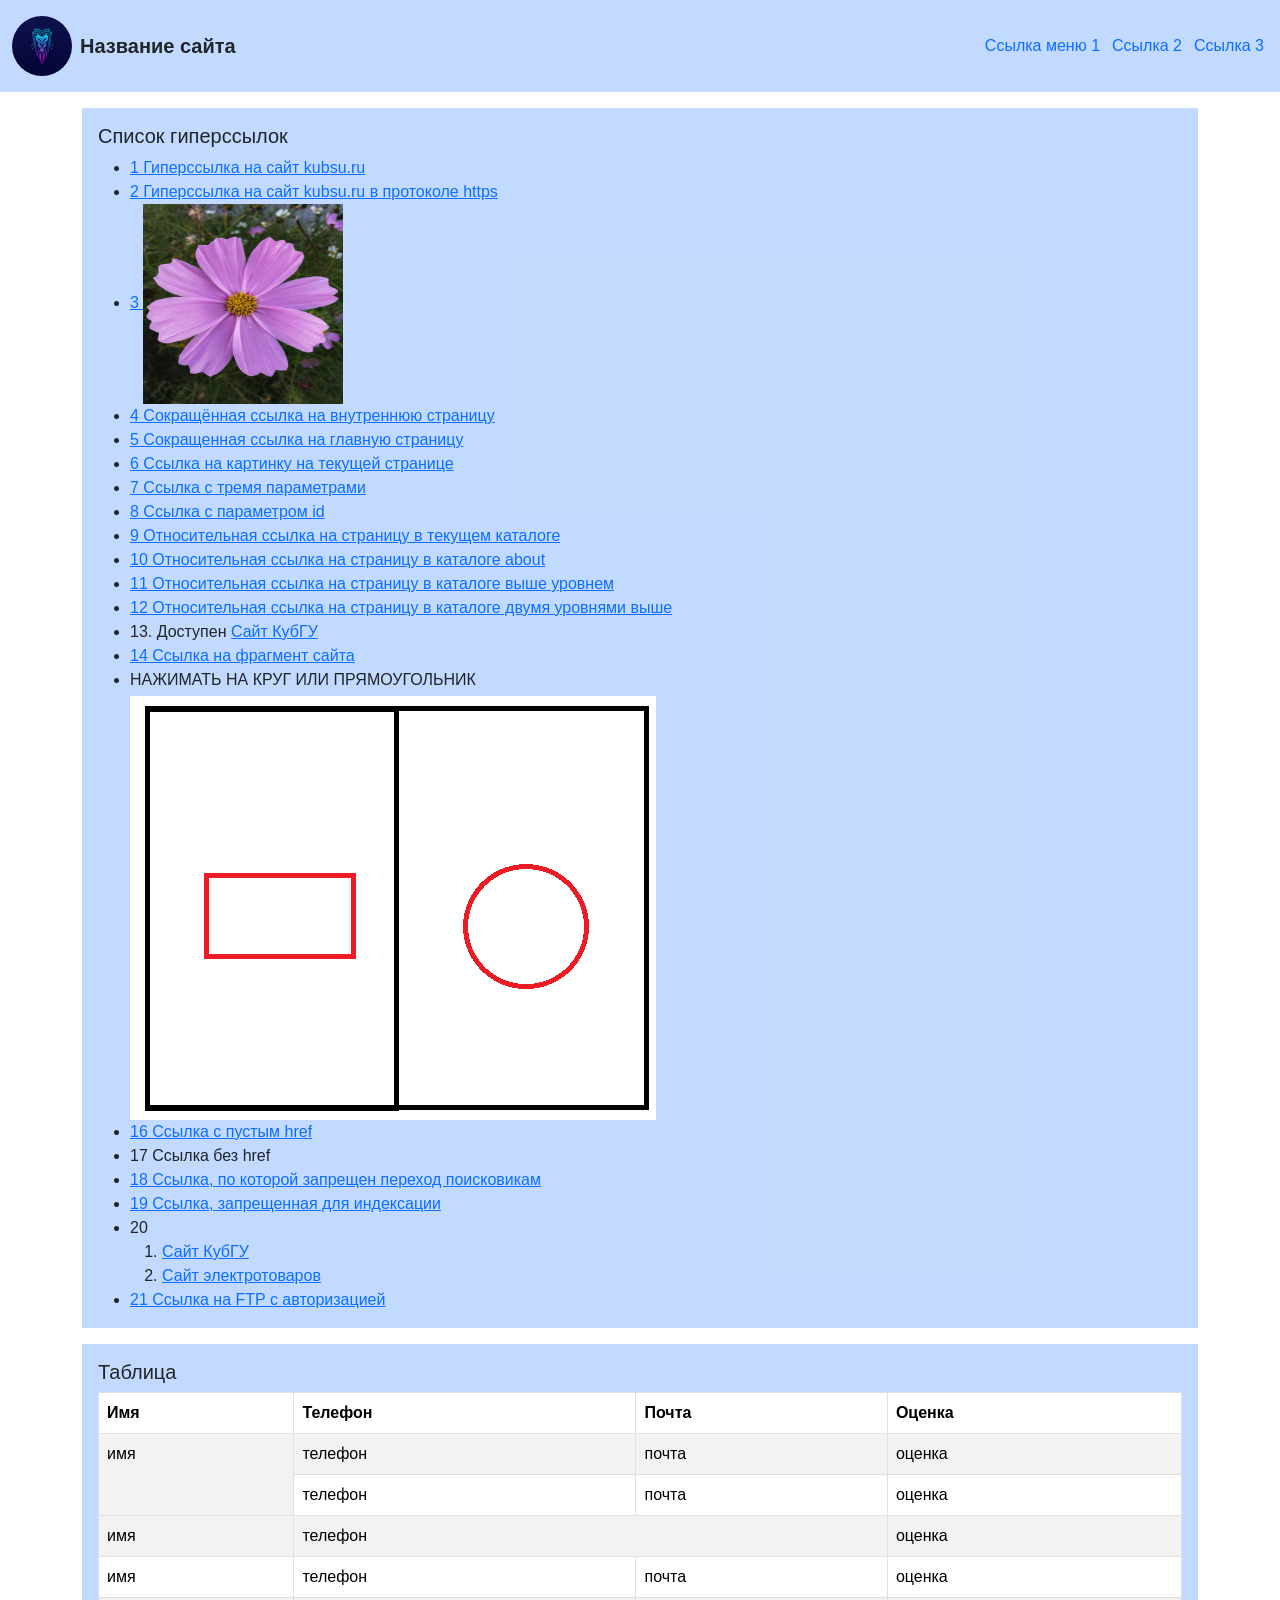
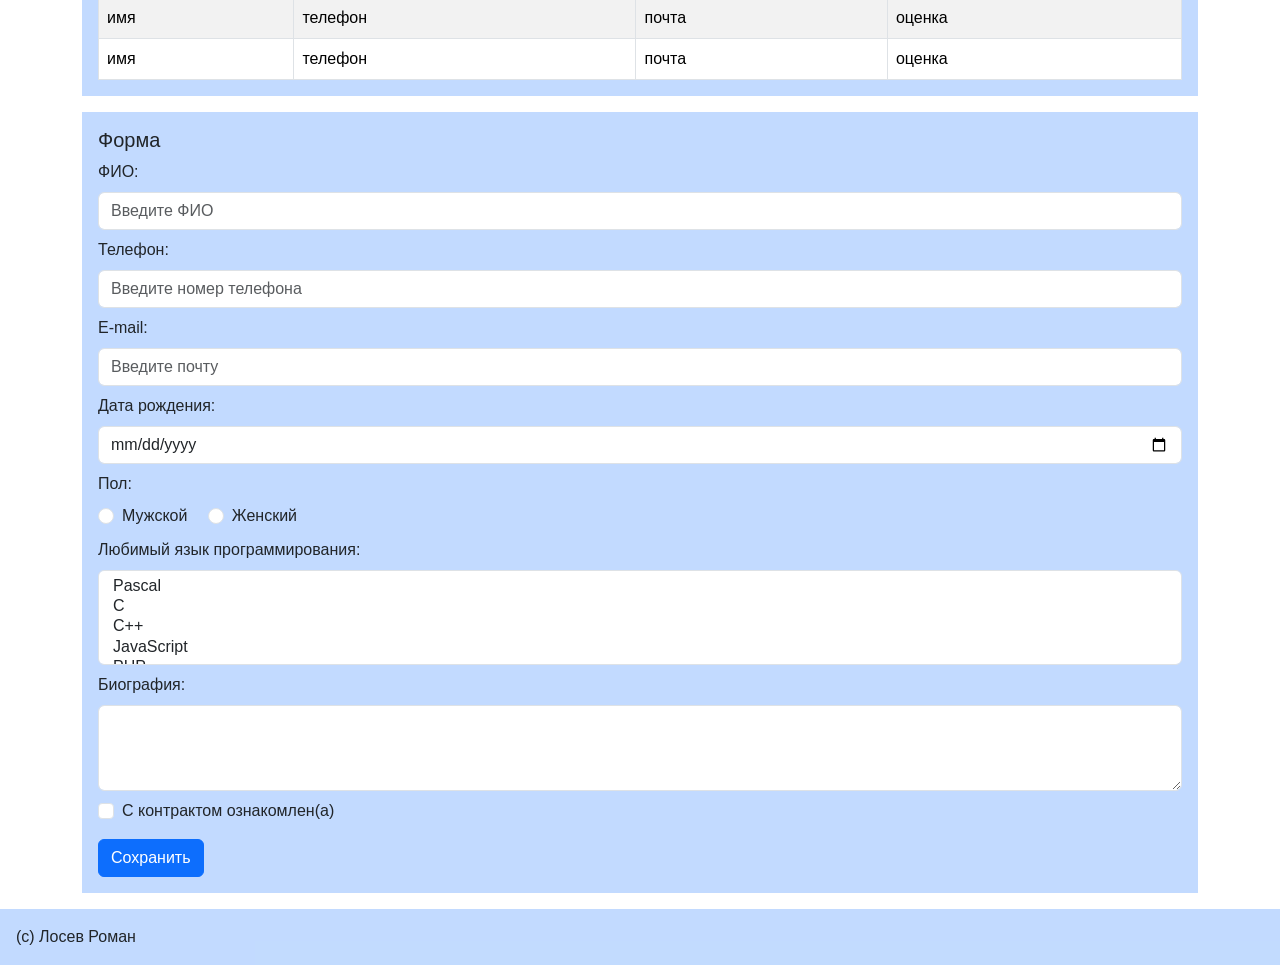
==== commit deb500fc: "Update index.html" ====
--- a/index.html
+++ b/index.html
@@ -10,13 +10,13 @@
 <body>
 
   <header class="w-100 bg-primary bg-opacity-25 py-3 mb-3">
-    <div class="container">
+    <div class="container-fluid pd-3">
       <div class="d-flex flex-column flex-md-row align-items-md-center justify-content-md-between gap-2">
         <div class="d-flex align-items-center gap-2">
           <img src="image.png" alt="Логотип" class="rounded-circle" width="60" height="60">
           <span class="fs-5 fw-bold">Название сайта</span>
         </div>
-        <nav>
+        <nav aria-label="Главная навигация">
           <ul class="nav flex-column flex-md-row gap-1">
             <li class="nav-item"><a class="nav-link p-1" href="#links">Ссылка меню 1</a></li>
             <li class="nav-item"><a class="nav-link p-1" href="#table">Ссылка 2</a></li>
@@ -77,7 +77,12 @@
           <div class="table-responsive">
             <table class="table table-bordered table-striped mb-0">
               <thead>
-                <tr><th>Имя</th><th>Телефон</th><th>Почта</th><th>Оценка</th></tr>
+                <tr>
+  <th scope="col">Имя</th>
+  <th scope="col">Телефон</th>
+  <th scope="col">Почта</th>
+  <th scope="col">Оценка</th>
+</tr>
               </thead>
               <tbody>
                 <tr><td rowspan="2">имя</td><td>телефон</td><td>почта</td><td>оценка</td></tr>
@@ -156,7 +161,7 @@
   </main>
 
   <footer class="w-100 bg-primary bg-opacity-25 py-3 mt-3">
-    <div class="container">
+    <div class="container-fluid px-3">
       <p class="mb-0">(с) Лосев Роман</p>
     </div>
   </footer>
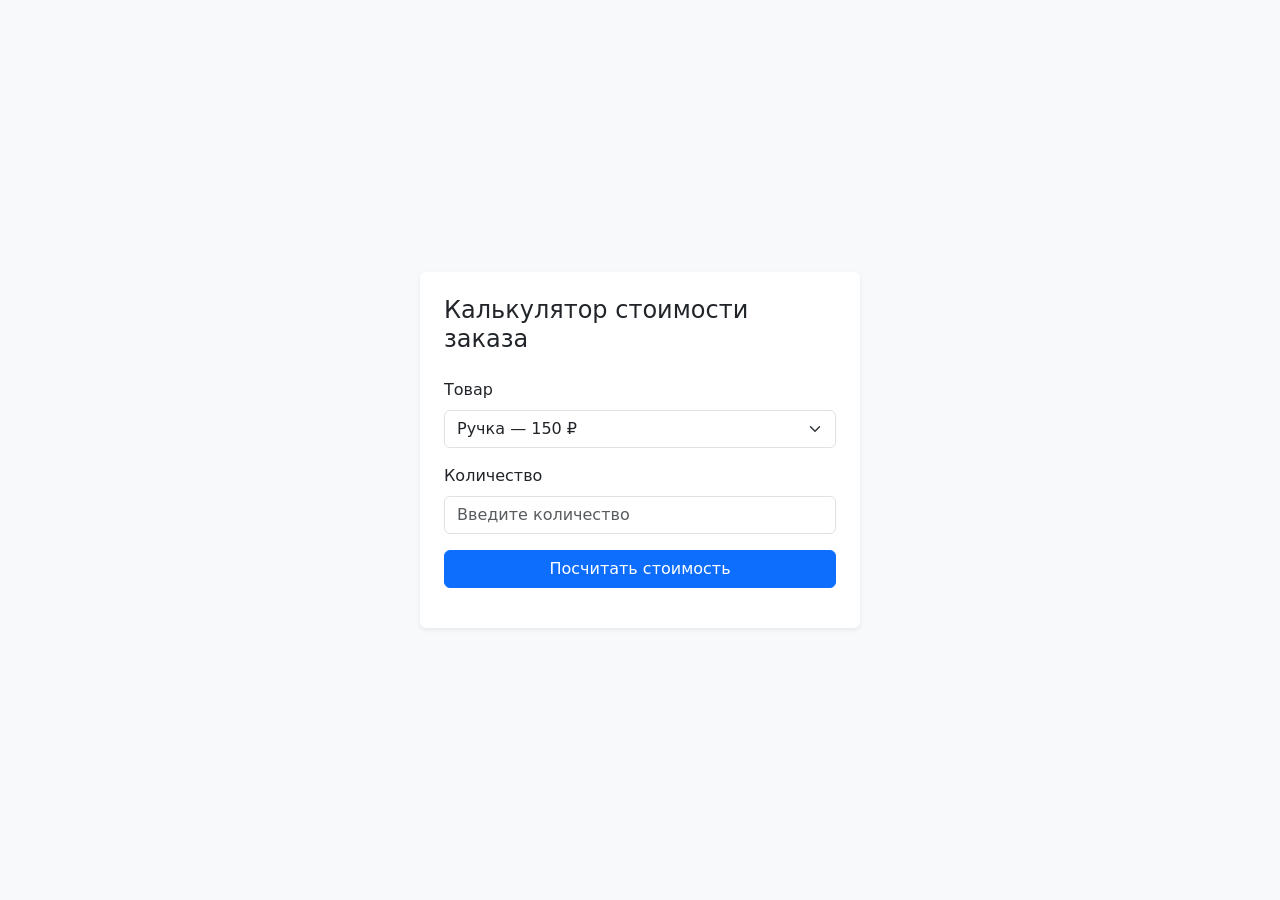
==== commit 60bb8f54: "Update index.html" ====
--- a/index.html
+++ b/index.html
@@ -1,175 +1,42 @@
-﻿<!DOCTYPE html>
+<!DOCTYPE html>
 <html lang="ru">
 <head>
   <meta charset="UTF-8">
   <meta name="viewport" content="width=device-width, initial-scale=1.0">
-  <title>Задание 4 — Bootstrap</title>
-  <link href="https://cdn.jsdelivr.net/npm/bootstrap@5.3.3/dist/css/bootstrap.min.css" rel="stylesheet">
-  <link rel="stylesheet" href="style.css">
+  <title>Калькулятор стоимости заказа</title>
+  <link href="https://cdn.jsdelivr.net/npm/bootstrap@5.3.8/dist/css/bootstrap.min.css" rel="stylesheet" integrity="sha384-sRIl4kxILFvY47J16cr9ZwB07vP4J8+LH7qKQnuqkuIAvNWLzeN8tE5YBujZqJLB" crossorigin="anonymous">
 </head>
-<body>
+<body class="bg-light">
+  <main class="container min-vh-100 d-flex align-items-center justify-content-center">
+    <div class="card shadow-sm border-0 w-100" style="max-width: 440px;">
+      <div class="card-body p-4">
+        <h1 class="h4 mb-4">Калькулятор стоимости заказа</h1>
 
-  <header class="w-100 bg-primary bg-opacity-25 py-3 mb-3">
-    <div class="container-fluid pd-3">
-      <div class="d-flex flex-column flex-md-row align-items-md-center justify-content-md-between gap-2">
-        <div class="d-flex align-items-center gap-2">
-          <img src="image.png" alt="Логотип" class="rounded-circle" width="60" height="60">
-          <span class="fs-5 fw-bold">Название сайта</span>
-        </div>
-        <nav aria-label="Главная навигация">
-          <ul class="nav flex-column flex-md-row gap-1">
-            <li class="nav-item"><a class="nav-link p-1" href="#links">Ссылка меню 1</a></li>
-            <li class="nav-item"><a class="nav-link p-1" href="#table">Ссылка 2</a></li>
-            <li class="nav-item"><a class="nav-link p-1" href="#form">Ссылка 3</a></li>
-          </ul>
-        </nav>
+        <form id="order-form" novalidate>
+          <div class="mb-3">
+            <label for="product" class="form-label">Товар</label>
+            <select id="product" name="product" class="form-select">
+              <option value="150">Ручка — 150 ₽</option>
+              <option value="450">Блокнот — 450 ₽</option>
+              <option value="1200">Рюкзак — 1200 ₽</option>
+            </select>
+          </div>
+
+          <div class="mb-3">
+            <label for="quantity" class="form-label">Количество</label>
+            <input id="quantity" name="quantity" type="text" class="form-control" placeholder="Введите количество" autocomplete="off">
+          </div>
+
+          <button id="calc-button" type="submit" class="btn btn-primary w-100">Посчитать стоимость</button>
+        </form>
+
+        <p id="error" class="text-danger small mt-3 mb-0" role="alert"></p>
+        <p id="result" class="fw-semibold mt-2 mb-0" aria-live="polite"></p>
       </div>
-    </div>
-  </header>
-
-  <main class="container">
-    <div class="row g-3">
-
-      <div class="col-12 order-2 order-md-1">
-        <section id="links" class="bg-primary bg-opacity-25 p-3">
-          <h2 class="fs-5 mb-2">Список гиперссылок</h2>
-          <ul class="mb-0">
-            <li><a href="http://kubsu.ru/">1 Гиперссылка на сайт kubsu.ru</a></li>
-            <li><a href="https://www.kubsu.ru/">2 Гиперссылка на сайт kubsu.ru в протоколе https</a></li>
-            <li id="whw"><a href="http://kubsu.ru">3 <img src="image.jpg" alt="цветок" width="200" height="200"></a></li>
-            <li><a href="second.html">4 Сокращённая ссылка на внутреннюю страницу</a></li>
-            <li><a href="index.html">5 Сокращенная ссылка на главную страницу</a></li>
-            <li><a href="#whw">6 Ссылка на картинку на текущей странице</a></li>
-            <li><a href="https://www.dns-shop.ru/catalog/personal/?category=17a8a01d16404e77&stock=now-today-tomorrow-later&price=15001-30000">7 Ссылка с тремя параметрами</a></li>
-            <li><a href="https://vtour.kubsu.ru/map/map.html?area=00&id=modelMark">8 Ссылка с параметром id</a></li>
-            <li><a href="./second.html">9 Относительная ссылка на страницу в текущем каталоге</a></li>
-            <li><a href="about.html">10 Относительная ссылка на страницу в каталоге about</a></li>
-            <li><a href="../index.html">11 Относительная ссылка на страницу в каталоге выше уровнем</a></li>
-            <li><a href="../../index.html">12 Относительная ссылка на страницу в каталоге двумя уровнями выше</a></li>
-            <li>13. Доступен <a href="https://kubsu.ru">Сайт КубГУ</a></li>
-            <li><a href="https://vtour.kubsu.ru/map/map.html?area=00#id=modelMark">14 Ссылка на фрагмент сайта</a></li>
-            <li>
-              <p class="mb-1">НАЖИМАТЬ НА КРУГ ИЛИ ПРЯМОУГОЛЬНИК</p>
-              <img src="map.png" alt="Карта" usemap="#map" class="img-fluid">
-              <map name="map">
-                <area shape="rect" coords="74,177,226,263" href="https://www.kubsu.ru/" alt="Прямоугольник">
-                <area shape="circle" coords="397,230,60" href="./second.html" alt="Круг">
-              </map>
-            </li>
-            <li><a href="">16 Ссылка с пустым href</a></li>
-            <li><a>17 Ссылка без href</a></li>
-            <li><a href="https://kubsu.ru" rel="nofollow">18 Ссылка, по которой запрещен переход поисковикам</a></li>
-            <li><a href="https://kubsu.ru" rel="noindex nofollow">19 Ссылка, запрещенная для индексации</a></li>
-            <li>20
-              <ol>
-                <li><a href="https://www.kubsu.ru">Сайт КубГУ</a></li>
-                <li><a href="https://dns-shop.ru">Сайт электротоваров</a></li>
-              </ol>
-            </li>
-            <li><a href="ftp://login:password@server/file.pdf">21 Ссылка на FTP с авторизацией</a></li>
-          </ul>
-        </section>
-      </div>
-
-      <div class="col-12 order-1 order-md-2">
-        <section id="table" class="bg-primary bg-opacity-25 p-3">
-          <h2 class="fs-5 mb-2">Таблица</h2>
-          <div class="table-responsive">
-            <table class="table table-bordered table-striped mb-0">
-              <thead>
-                <tr>
-  <th scope="col">Имя</th>
-  <th scope="col">Телефон</th>
-  <th scope="col">Почта</th>
-  <th scope="col">Оценка</th>
-</tr>
-              </thead>
-              <tbody>
-                <tr><td rowspan="2">имя</td><td>телефон</td><td>почта</td><td>оценка</td></tr>
-                <tr><td>телефон</td><td>почта</td><td>оценка</td></tr>
-                <tr><td>имя</td><td colspan="2">телефон</td><td>оценка</td></tr>
-                <tr><td>имя</td><td>телефон</td><td>почта</td><td>оценка</td></tr>
-                <tr><td>имя</td><td>телефон</td><td>почта</td><td>оценка</td></tr>
-                <tr><td>имя</td><td>телефон</td><td>почта</td><td>оценка</td></tr>
-              </tbody>
-            </table>
-          </div>
-        </section>
-      </div>
-
-      <div class="col-12 order-3">
-        <section id="form" class="bg-primary bg-opacity-25 p-3">
-          <h2 class="fs-5 mb-2">Форма</h2>
-          <form action="/" method="POST">
-            <div class="mb-2">
-              <label class="form-label">ФИО:</label>
-              <input type="text" name="field-name" class="form-control" placeholder="Введите ФИО">
-            </div>
-            <div class="mb-2">
-              <label class="form-label">Телефон:</label>
-              <input type="tel" name="field-tel" class="form-control" placeholder="Введите номер телефона">
-            </div>
-            <div class="mb-2">
-              <label class="form-label">E-mail:</label>
-              <input type="email" name="field-email" class="form-control" placeholder="Введите почту">
-            </div>
-            <div class="mb-2">
-              <label class="form-label">Дата рождения:</label>
-              <input type="date" name="field-date" class="form-control">
-            </div>
-            <div class="mb-2">
-              <span class="form-label d-block">Пол:</span>
-              <div class="form-check form-check-inline">
-                <input class="form-check-input" type="radio" name="field-gender" value="male" id="gender-male">
-                <label class="form-check-label" for="gender-male">Мужской</label>
-              </div>
-              <div class="form-check form-check-inline">
-                <input class="form-check-input" type="radio" name="field-gender" value="female" id="gender-female">
-                <label class="form-check-label" for="gender-female">Женский</label>
-              </div>
-            </div>
-            <div class="mb-2">
-              <label class="form-label">Любимый язык программирования:</label>
-              <select name="field-proglang[]" multiple class="form-select">
-                <option value="pascal">Pascal</option>
-                <option value="c">C</option>
-                <option value="cpp">C++</option>
-                <option value="javascript">JavaScript</option>
-                <option value="php">PHP</option>
-                <option value="python">Python</option>
-                <option value="java">Java</option>
-                <option value="haskel">Haskel</option>
-                <option value="clojure">Clojure</option>
-                <option value="prolog">Prolog</option>
-                <option value="scala">Scala</option>
-              </select>
-            </div>
-            <div class="mb-2">
-              <label class="form-label">Биография:</label>
-              <textarea name="field-bio" class="form-control" rows="3"></textarea>
-            </div>
-            <div class="form-check mb-3">
-              <input class="form-check-input" type="checkbox" name="field-contract" value="yes" id="contract">
-              <label class="form-check-label" for="contract">С контрактом ознакомлен(а)</label>
-            </div>
-            <button type="submit" class="btn btn-primary">Сохранить</button>
-          </form>
-        </section>
-      </div>
-
     </div>
   </main>
 
-  <footer class="w-100 bg-primary bg-opacity-25 py-3 mt-3">
-    <div class="container-fluid px-3">
-      <p class="mb-0">(с) Лосев Роман</p>
-    </div>
-  </footer>
-
-  <script src="https://cdn.jsdelivr.net/npm/bootstrap@5.3.3/dist/js/bootstrap.bundle.min.js"></script>
+  <script src="https://cdn.jsdelivr.net/npm/bootstrap@5.3.8/dist/js/bootstrap.bundle.min.js" integrity="sha384-FKyoEForCGlyvwx9Hj09JcYn3nv7wiPVlz7YYwJrWVcXK/BmnVDxM+D2scQbITxI" crossorigin="anonymous"></script>
+  <script src="script.js" defer></script>
 </body>
 </html>
-
-
-</body>
-</html>
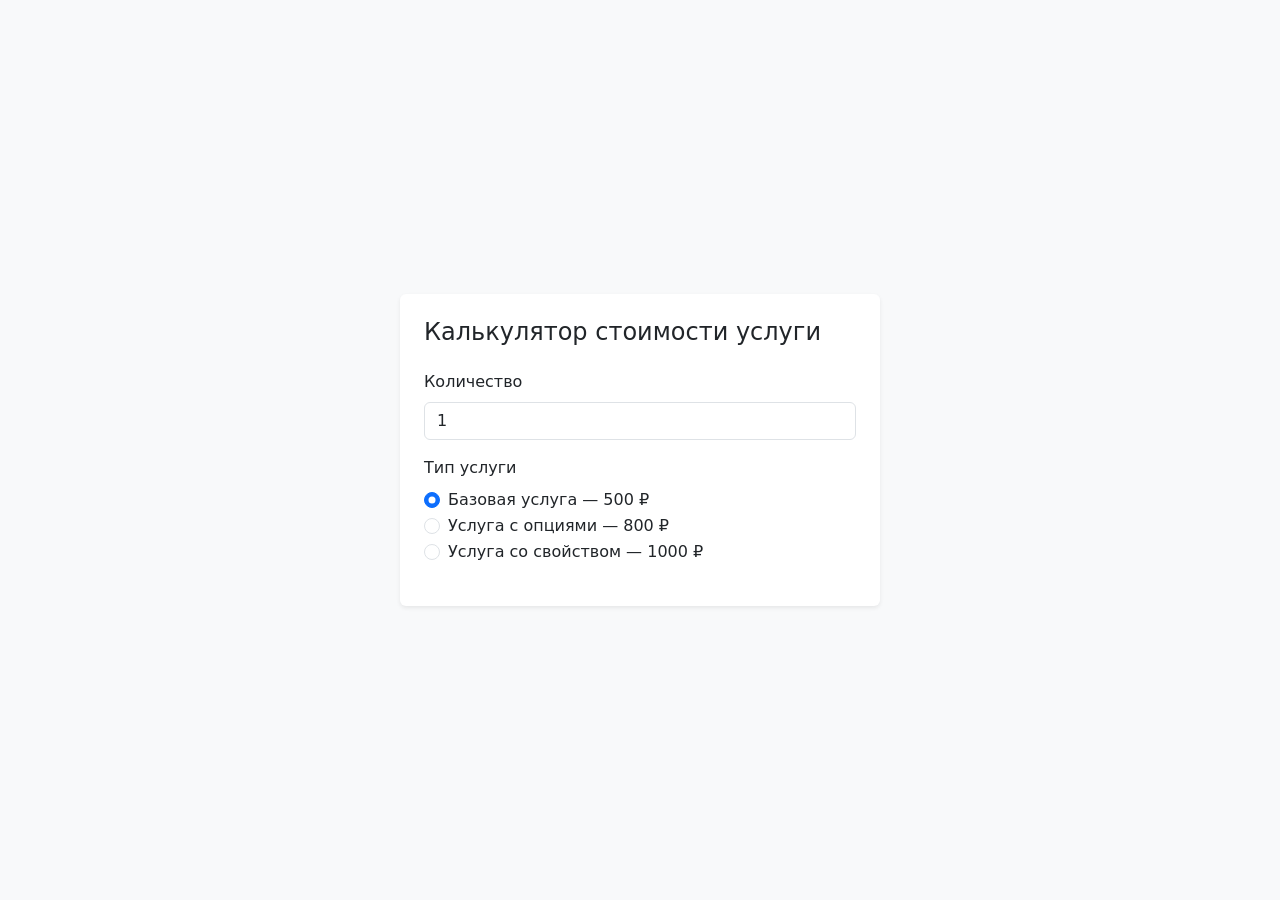
==== commit db381e98: "Update index.html" ====
--- a/index.html
+++ b/index.html
@@ -1,33 +1,54 @@
-<!DOCTYPE html>
+﻿<!DOCTYPE html>
 <html lang="ru">
 <head>
   <meta charset="UTF-8">
   <meta name="viewport" content="width=device-width, initial-scale=1.0">
-  <title>Калькулятор стоимости заказа</title>
+  <title>Калькулятор стоимости услуги</title>
   <link href="https://cdn.jsdelivr.net/npm/bootstrap@5.3.8/dist/css/bootstrap.min.css" rel="stylesheet" integrity="sha384-sRIl4kxILFvY47J16cr9ZwB07vP4J8+LH7qKQnuqkuIAvNWLzeN8tE5YBujZqJLB" crossorigin="anonymous">
 </head>
 <body class="bg-light">
   <main class="container min-vh-100 d-flex align-items-center justify-content-center">
-    <div class="card shadow-sm border-0 w-100" style="max-width: 440px;">
+    <div class="card shadow-sm border-0 w-100" style="max-width: 480px;">
       <div class="card-body p-4">
-        <h1 class="h4 mb-4">Калькулятор стоимости заказа</h1>
+        <h1 class="h4 mb-4">Калькулятор стоимости услуги</h1>
 
-        <form id="order-form" novalidate>
+        <form id="service-form">
           <div class="mb-3">
-            <label for="product" class="form-label">Товар</label>
-            <select id="product" name="product" class="form-select">
-              <option value="150">Ручка — 150 ₽</option>
-              <option value="450">Блокнот — 450 ₽</option>
-              <option value="1200">Рюкзак — 1200 ₽</option>
+            <label for="quantity" class="form-label">Количество</label>
+            <input id="quantity" name="quantity" type="text" class="form-control" value="1" autocomplete="off">
+          </div>
+
+          <fieldset class="mb-3">
+            <legend class="form-label fs-6">Тип услуги</legend>
+            <div class="form-check">
+              <input class="form-check-input" type="radio" name="serviceType" id="type1" value="1" checked>
+              <label class="form-check-label" for="type1">Базовая услуга — 500 ₽</label>
+            </div>
+            <div class="form-check">
+              <input class="form-check-input" type="radio" name="serviceType" id="type2" value="2">
+              <label class="form-check-label" for="type2">Услуга с опциями — 800 ₽</label>
+            </div>
+            <div class="form-check">
+              <input class="form-check-input" type="radio" name="serviceType" id="type3" value="3">
+              <label class="form-check-label" for="type3">Услуга со свойством — 1000 ₽</label>
+            </div>
+          </fieldset>
+
+          <div id="options-block" class="mb-3 d-none">
+            <label for="serviceOption" class="form-label">Опция</label>
+            <select id="serviceOption" name="serviceOption" class="form-select">
+              <option value="0">Без опции</option>
+              <option value="150">Опция A — +150 ₽</option>
+              <option value="300">Опция B — +300 ₽</option>
             </select>
           </div>
 
-          <div class="mb-3">
-            <label for="quantity" class="form-label">Количество</label>
-            <input id="quantity" name="quantity" type="text" class="form-control" placeholder="Введите количество" autocomplete="off">
+          <div id="property-block" class="mb-3 d-none">
+            <div class="form-check">
+              <input class="form-check-input" type="checkbox" id="serviceProperty" name="serviceProperty" value="200">
+              <label class="form-check-label" for="serviceProperty">Свойство — +200 ₽</label>
+            </div>
           </div>
-
-          <button id="calc-button" type="submit" class="btn btn-primary w-100">Посчитать стоимость</button>
         </form>
 
         <p id="error" class="text-danger small mt-3 mb-0" role="alert"></p>
